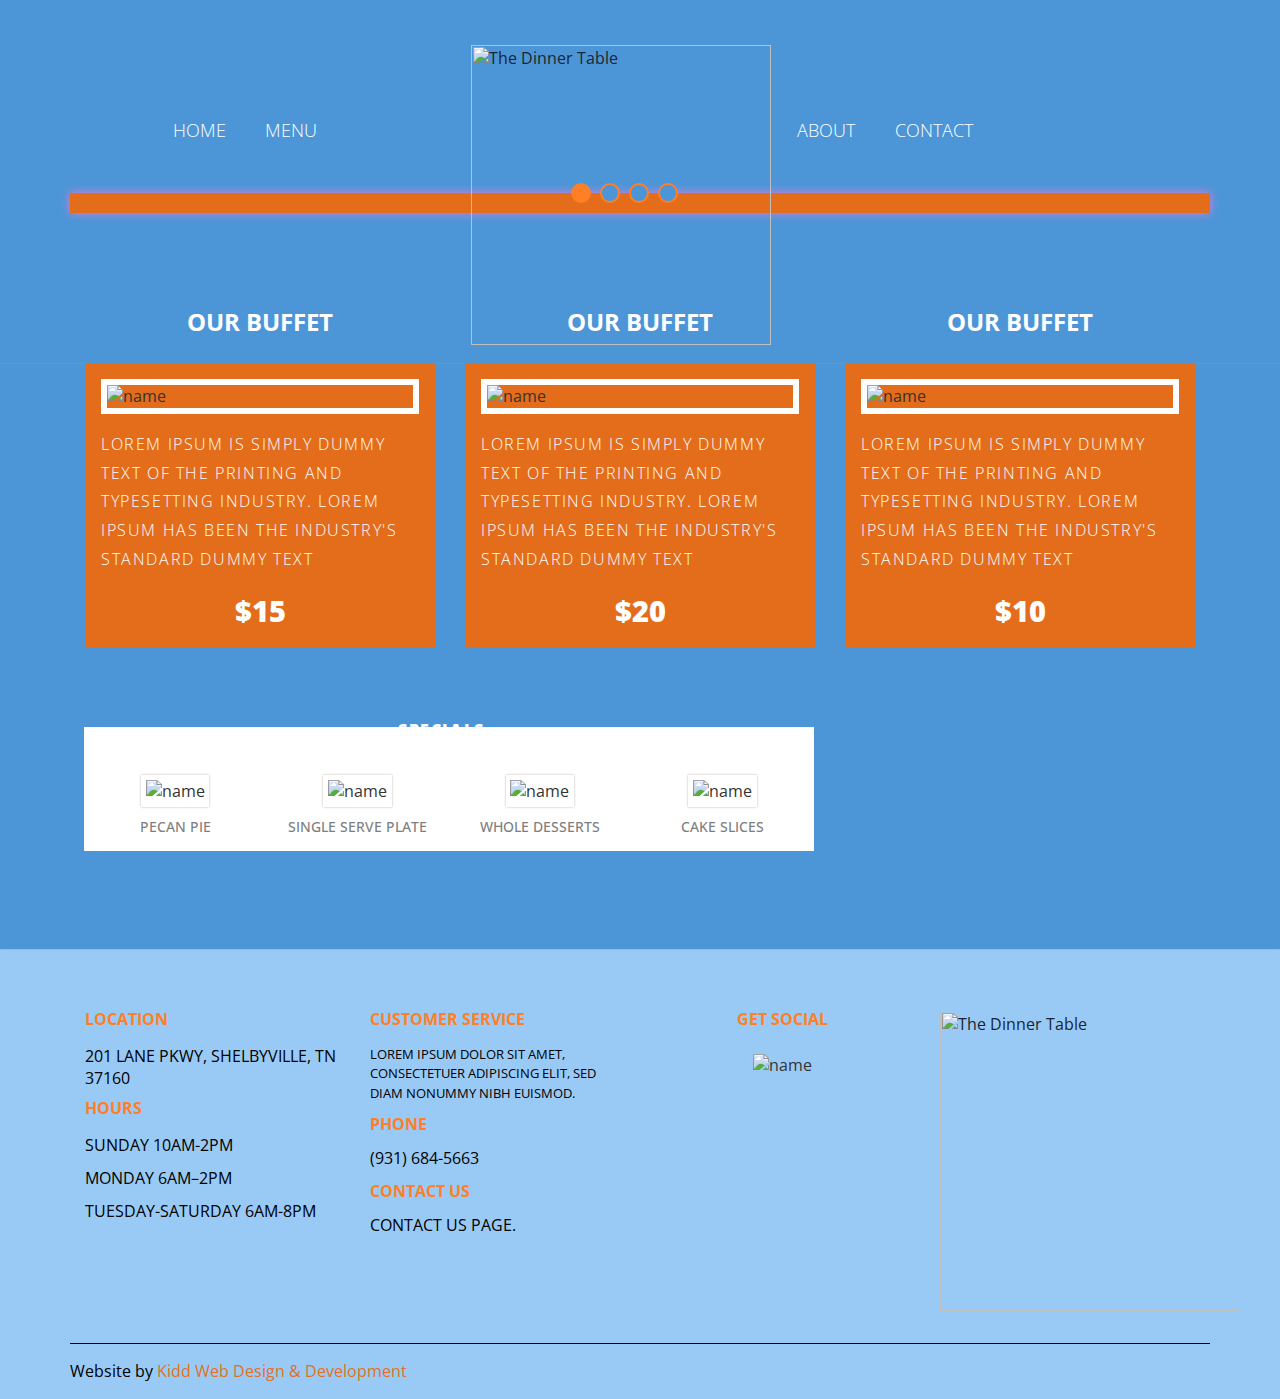
==== web/index.html @ 5da37990 "Add files via upload" ====
<!--
Author: Tony Kidd
Author URL: https://tonykidd.com
-->
<!DOCTYPE HTML>
<html>
	<head>
		<title>The Dinner Table | Home</title>
		<link href="css/bootstrap.css" rel='stylesheet' type='text/css' />
		<!-- jQuery (necessary for Bootstrap's JavaScript plugins) -->
		<script src="js/jquery.min.js"></script>
		 <!-- Custom Theme files -->
		<link href="css/style.css" rel='stylesheet' type='text/css' />
   		 <!-- Custom Theme files -->
   		<meta name="viewport" content="width=device-width, initial-scale=1">
		<script type="application/x-javascript"> addEventListener("load", function() { setTimeout(hideURLbar, 0); }, false); function hideURLbar(){ window.scrollTo(0,1); } </script>
		</script>
		<!----webfonts--->
		<link href='http://fonts.googleapis.com/css?family=Open+Sans:300,700,800,400,600' rel='stylesheet' type='text/css'>
		<!---//webfonts--->
	</head>
	<body>
	<!-- container -->
		<!-- top-header -->
		<!-- /top-header -->
		<!-- main-menu -->
		<div class="main-menu">
			<div class="container">
			<div class="head-nav">
				<span class="menu"> </span>
				<ul>
					<li class="active"><a href="index.html">Home</a></li>
					<li><a href="products.html">menu</a></li>
					<li><a href="about.html">about</a></li>
					<li><a href="contact.html">Contact</a></li>
					<div class="clearfix"> </div>
				</ul>
			</div>	
				<!-- script-for-nav -->
					<script>
						$( "span.menu" ).click(function() {
						  $( ".head-nav ul" ).slideToggle(300, function() {
							// Animation complete.
						  });
						});
					</script>
				<!-- script-for-nav -->

				<!-- logo -->
				<div class="logo">
					<a href="index.html"><img src="images/logo1.png" height="300px" width="300px" title="The Dinner Table" /></a>
				</div>
				<!-- logo -->
			</div>
		</div>
		<!-- /main-menu -->
		<!-- banner -->
		<div class="container">
				<div class="img-slider">
						<!----start-slider-script---->
					<script src="js/responsiveslides.min.js"></script>
					 <script>
					    // You can also use "$(window).load(function() {"
					    $(function () {
					      // Slideshow 4
					      $("#slider4").responsiveSlides({
					        auto: true,
					        pager: true,
					        nav: true,
					        speed: 500,
					        namespace: "callbacks",
					        before: function () {
					          $('.events').append("<li>before event fired.</li>");
					        },
					        after: function () {
					          $('.events').append("<li>after event fired.</li>");
					        }
					      });
					
					    });
					  </script>
					<!----//End-slider-script---->
					<!-- Slideshow 4 -->
					    <div  id="top" class="callbacks_container">
					      <ul class="rslides" id="slider4">
					        <li>
					          <img  src="images/dinner9.jpg" class="img-responsive" alt="">
					          <div class="slider-caption">
					          	 <div class="slider-caption-left text-center">
					          	 	<h1>BREAKFAST, LUNCH, & DINNER.</h1>
					          	 	<p>ALWAYS SOMETHING DIFFERENT!</p>
					          	 </div>
					          	  <div class="slider-caption-right">
					          	  </div>
					          	  <div class="clearfix"> </div>
					          </div>
					           <!-- share-on -->
					          <div class="share-on">
					          	<div class="share-on-grid">
					          		<div class="share-on-grid-left">
					          			<h3>Share On</h3>
					          		</div>
					          		<div class="share-on-grid-right">
					          			<a href="#"><span class="facebook"> </span></a>
					          			<div class="clearfix"> </div>
					          		</div>
					          		<div class="clearfix"> </div>
					          	</div>
					          	<div class="clearfix"> </div>
					          </div>
					          <!-- share-on -->
					        </li>
					         <li>
					          <img  src="images/dinner7.jpg" class="img-responsive" alt="">
					          <div class="slider-caption">
					          	 <div class="slider-caption-left text-center">
					          	 	<h1>BREAKFAST, LUNCH, & DINNER.</h1>
					          	 	<p>ALWAYS SOMETHING DIFFERENT!</p>
					          	 </div>
					          	  <div class="slider-caption-right">
					          	  </div>
					          	  <div class="clearfix"> </div>
					          </div>
					          <!-- share-on -->
					          <div class="share-on">
					          	<div class="share-on-grid">
					          		<div class="share-on-grid-left">
					          			<h3>Share On</h3>
					          		</div>
					          		<div class="share-on-grid-right">
					          			<a href="#"><span class="facebook"> </span></a>
					          			<div class="clearfix"> </div>
					          		</div>
					          		<div class="clearfix"> </div>
					          	</div>
					          	<div class="clearfix"> </div>
					          </div>
					          <!-- share-on -->
					        </li>
					        <li>
					          <img src="images/dinner8.jpg" class="img-responsive" alt="">
					           <div class="slider-caption">
					          	 <div class="slider-caption-left text-center">
					          	 	<h1>BREAKFAST, LUNCH, & DINNER.</h1>
					          	 	<p>ALWAYS SOMETHING DIFFERENT!</p>
					          	 </div>
					          	  <div class="slider-caption-right">
					          	  </div>
					          	  <div class="clearfix"> </div>
					          </div>
					           <!-- share-on -->
					          <div class="share-on">
					          	<div class="share-on-grid">
					          		<div class="share-on-grid-left">
					          			<h3>Share On</h3>
					          		</div>
					          		<div class="share-on-grid-right">
					          			<a href="#"><span class="facebook"> </span></a>
					          			<div class="clearfix"> </div>
					          		</div>
					          		<div class="clearfix"> </div>
					          	</div>
					          	<div class="clearfix"> </div>
					          </div>
					          <!-- share-on -->
					        </li>
					        <li>
					          <img src="images/dinner10.jpg" class="img-responsive" alt="">
					           <div class="slider-caption">
					            <div class="slider-caption-left text-center">
					          	 	<h1>BREAKFAST, LUNCH, & DINNER.</h1>
					          	 	<p>ALWAYS SOMETHING DIFFERENT!</p>
					          	 </div>
					          	  <div class="slider-caption-right">
					          	  </div>
					          	  <div class="clearfix"> </div>
					          </div>
					           <!-- share-on -->
					          <div class="share-on">
					          	<div class="share-on-grid">
					          		<div class="share-on-grid-left">
					          			<h3>Share On</h3>
					          		</div>
					          		<div class="share-on-grid-right">
					          			<a href="#"><span class="facebook"> </span></a>
					          			<div class="clearfix"> </div>
					          		</div>
					          		<div class="clearfix"> </div>
					          	</div>
					          	<div class="clearfix"> </div>
					          </div>
					          <!-- share-on -->
					        </li>
					      </ul>
					    </div>
					    <div class="clearfix"> </div>
					</div>
		<!-- /banner -->
		</div>
		<!-- top-grids -->
		<div class="top-grids">
			<div class="container">
				<div class="col-md-4 top-grid">
					<div class="top-grid-head">
						<h3>OUR BUFFET</h3>
					</div>
					<div class="top-grid-info">
						<img src="images/dinner1.jpg" class="img-responsive" title="name"/>
						<p>Lorem Ipsum is simply dummy text of the printing and typesetting industry. Lorem Ipsum has been the industry's standard dummy text</p>
						<span>$15</span>
						<div class="clearfix"> </div>
					</div>
				</div>
				<div class="col-md-4 top-grid">
					<div class="top-grid-head">
						<h3>OUR BUFFET</h3>
					</div>
					<div class="top-grid-info">
						<img src="images/din22.jpg" class="img-responsive" title="name"/>
						<p>Lorem Ipsum is simply dummy text of the printing and typesetting industry. Lorem Ipsum has been the industry's standard dummy text</p>
						<span>$20</span>
						<div class="clearfix"> </div>
					</div>
				</div>
				<div class="col-md-4 top-grid">
					<div class="top-grid-head">
						<h3>OUR BUFFET</h3>
					</div>
					<div class="top-grid-info">
						<img src="images/dinner6.jpg" class="img-responsive" title="name"/>
						<p>Lorem Ipsum is simply dummy text of the printing and typesetting industry. Lorem Ipsum has been the industry's standard dummy text</p>
						<span>$10</span>
						<div class="clearfix"> </div>
					</div>
				</div>
			</div>
			<!-- top-grids-bg -->
			<div class="top-grids-bg">
				<span> </span>
			</div>
			<!-- top-grids-bg -->
		</div>
		<!-- top-grids -->
		<!-- bottom-grids -->
		<div class="bottom-grids">
			<div class="container">
				<div class="col-md-8 bottom-grid-left">
					<div class="col-md-3 bottom-grid-left-grid text-center">
						<img src="images/dinner111.jpg" title="name"/>
						<h4>Pecan Pie</h4>
						<p></p>
					</div>
					<div class="col-md-3 bottom-grid-left-grid text-center">
						<img src="images/dinner121.jpg" title="name"/>
						<h4>Single Serve Plate</h4>
						<p></p>
					</div>
					<div class="col-md-3 bottom-grid-left-grid text-center">
						<img src="images/dinner33.jpg" title="name"/>
						<h4>Whole Desserts</h4>
						<p></p>
					</div>
					<div class="col-md-3 bottom-grid-left-grid text-center">
						<img src="images/dinner44.jpg" title="name"/>
						<h4>Cake Slices</h4>
						<p></p>
					</div>
					<div class="clearfix"> </div>
					<span class="best-sale">Specials</span>
					<a href="#" class="order"> </a>
				</div>
				<img src="images/table.png" title="name"/>
			</div>
		</div>

		<!-- bottom-grids -->
	<!-- /container -->
	<!-- footer -->
	<div class="footer">
		<div class="container">
			<div class="footer-top">
				<div class="col-md-3 location">
					<h4>location</h4>
					<p>201 Lane Pkwy, Shelbyville, TN 37160</p>
					<h4>hours</h4>
					<p>Sunday 10AM-2PM</p>
					<p>Monday	6AM–2PM</p>
					<p>Tuesday-Saturday 6AM-8PM</p>
				</div>
				<div class="col-md-3 customer">
					<h4>customer service</h4>
					<p>Lorem ipsum dolor sit amet, consectetuer adipiscing elit, sed diam nonummy nibh euismod. </p>
					<h4>phone</h4>
					<h6>(931) 684-5663</h6>
					<h4>contact us</h4>
					<h6>contact us page.</h6>
				</div>
				<div class="col-md-3 social">
					<h4>get social</h4>
					<div class="face-b">
						<img src="images/table5.png" title="name"/>
						<a href="#"><i class="fb"> </i></a>
					</div>
				</div>
				<div class="col-md-3 sign">
					<a href="index.html"><img src="images/logo1.png" height="300px" width="300px" title="The Dinner Table" /></a>
				</div>
					<div class="clearfix"> </div>
			</div>
			<div class="footer-bottom">
				<p>Website by <a href="https://tonykidd.com" target="_blank"> Kidd Web Design & Development</a></p>
			</div>
		</div>
	</div>
	<!-- /footer -->
	</body>
</html>
---- web/css/style.css ----
/*--
Author: W3layouts
Author URL: http://w3layouts.com
License: Creative Commons Attribution 3.0 Unported
License URL: http://creativecommons.org/licenses/by/3.0/
--*/
html, body{
  	font-family: 'Open Sans', sans-serif;
    font-size: 100%;
  	background:#4c96d7;
}
body a{
	transition:0.5s all;
	-webkit-transition:0.5s all;
	-moz-transition:0.5s all;
	-o-transition:0.5s all;
	-ms-transition:0.5s all;
}
/*-- top-header --*/

.main-menu{
	background: url(../images/nav-bg.png) repeat-x 0px 0px;
	margin-top: 6em;
	position: relative;
	z-index:999;
} 
.head-nav ul{
	padding: 0;
	width: 85%;
	margin: 0 auto;
	position:relative;
}
.head-nav ul li{
	display:inline-block;
}
.head-nav ul li a{
	color: #FFF;
	font-weight: 300;
	text-transform: uppercase;
	font-size: 1.3em;
	margin: 1.23em 2em;
	text-decoration: none;
	display: block;
}
.head-nav ul li a:hover,.head-nav ul li.active a{
	color:#fff;
}

.head-nav ul li:nth-child(3){
	margin-left: 30.5%;
}
.logo{
	position: absolute;
	top: -51px;
	left: 35.8%;
}
/*----slider----*/
.benner{
}
.img-slider{
	margin: 1.8em 0em;
	border: 10px solid #e46d1b;
	box-shadow: 0px 0px 10px #E47CDB;
}
#slider2,
#slider3 {
  box-shadow: none;
  -moz-box-shadow: none;
  -webkit-box-shadow: none;
  margin: 0 auto;
}
.rslides_tabs li {
  display: inline;
  float: none;
  margin-right: 1px;
}
.rslides_tabs a {
  width: auto;
  line-height: 20px;
  padding: 9px 20px;
  height: auto;
  background: transparent;
  display: inline;
}
.rslides_tabs li:first-child {
  margin-left: 0;
}
.rslides_tabs .rslides_here a {
  background: rgba(255,255,255,.1);
  color: #fff;
  font-weight: bold;
}
.events {
  list-style: none;
}
.callbacks_container {
  position: relative;
  float: left;
  width: 100%;
}
.callbacks {
  position: relative;
  list-style: none;
  overflow: hidden;
  width: 100%;
  padding: 0;
  margin: 0;
}
.callbacks li {
  position: absolute;
  width: 100%;
  left: 0;
  top: 0;
}
.callbacks img {
  position: relative;
  z-index: 1;
  height: auto;
  border: 0;
}
.callbacks_nav {
}
.rslides {
  position: relative;
  list-style: none;
  overflow: hidden;
  width: 100%;
  padding: 0;
  margin: 0;
}
.rslides li {
  -webkit-backface-visibility: hidden;
  position: absolute;
  display: none;
  width: 100%;
  left: 0;
  top: 0;
}
.rslides li:first-child {
  position: relative;
  display: block;
  float: left;
}
.rslides img {
  height: auto;
  border: 0;
  width:100%;
}
.callbacks_tabs{
	list-style: none;
	position: absolute;
	bottom: 2.6%;
	z-index: 999;
	left: 45%;
	padding: 0;
	margin: 0;
}
.callbacks_tabs li{
	display:inline-block;
}
@media screen and (max-width: 600px) {
  h1 {
    font: 24px/50px "Helvetica Neue", Helvetica, Arial, sans-serif;
    }
  .callbacks_nav {
    top: 47%;
    }
}
/*----*/
.callbacks_nav {
	position: absolute;
	position: absolute;
	-webkit-tap-highlight-color: rgba(0,0,0,0);
	top: 28%;
	left: -6%;
	z-index: 3;
	text-indent: -9999px;
	overflow: hidden;
	text-decoration: none;
	height: 276px;
	width: 67px;
	background: transparent url("../images/arrows.png") no-repeat left top;
}
.callbacks_nav:active {
  opacity: 1.0;
}
.callbacks_nav.next {
 	left: auto;
	background-position: right top;
	right: -6.5%;
}
.callbacks_tabs a{
   visibility: hidden;
}
.callbacks_tabs a:after {
  content: "\f111";
  font-size:0;
  font-family: FontAwesome;
  visibility: visible;
  display: block;
  height:20px;
  width:20px;
  display:inline-block;
  border:2px solid #ff7f27;
  background:#4c96d7;
  border-radius:50%;
  -webkit-border-radius:50%;
  -moz-border-radius:50%;
  -o-border-radius:50%;
  -ms-border-radius:50%;
}
.callbacks_here a:after{
	border:2px solid #ff7f27;
	background:#ff7f27;
}
.slider-caption {
	position: absolute;
	top: 0px;
	z-index: 999;
}
.slider-caption-left{
	float: left;
	width: 50%;
	margin-top: 7em;
}
.slider-caption-right{
	float: right;
	width: 48%;
	margin-top: 3em;
}
.slider-caption-right img{
	width:inherit;
}
.slider-caption-left h1{
	color: #FFF;
	font-weight: 900;
	margin: 0;
	padding: 0;
	font-size: 2.2em;
	line-height: 1.3em;
	width: 93%;
	margin: 0 auto;
}
.slider-caption-left p{
	font-weight: 100;
	color: #FFF;
	font-size: 1.4em;
	width: 80%;
	margin: 3em auto 3em;
}
a.buy-btn{
	background: rgb(78,2,5); /* Old browsers */
	background: -moz-radial-gradient(center, ellipse cover,  rgb(78,2,5) 0%, rgb(146,59,79) 50%, rgb(78,2,5) 100%); /* FF3.6+ */
	background: -webkit-gradient(radial, center center, 0px, center center, 100%, color-stop(0%,rgb(78,2,5)), color-stop(50%,rgb(146,59,79)), color-stop(100%,rgb(78,2,5))); /* Chrome,Safari4+ */
	background: -webkit-radial-gradient(center, ellipse cover,  rgb(78,2,5) 0%,rgb(146,59,79) 50%,rgb(78,2,5) 100%); /* Chrome10+,Safari5.1+ */
	background: -o-radial-gradient(center, ellipse cover,  rgb(78,2,5) 0%,rgb(146,59,79) 50%,rgb(78,2,5) 100%); /* Opera 12+ */
	background: -ms-radial-gradient(center, ellipse cover,  rgb(78,2,5) 0%,rgb(146,59,79) 50%,rgb(78,2,5) 100%); /* IE10+ */
	background: radial-gradient(ellipse at center,  rgb(78,2,5) 0%,rgb(146,59,79) 50%,rgb(78,2,5) 100%); /* W3C */
	filter: progid:DXImageTransform.Microsoft.gradient( startColorstr='#4e0205', endColorstr='#4e0205',GradientType=1 ); /* IE6-9 fallback on horizontal gradient */
	padding:0.7em 2em;
	color:#FFF;
	font-size:1.2em;
	text-transform:uppercase;
	text-decoration:none;
	border-radius:0.3em;
	-webkit-border-radius:0.3em;
	-moz-border-radius:0.3em;
	-ms-border-radius:0.3em;
	-o-border-radius:0.3em;
}
a.buy-btn:hover{
	
}
.share-on{
	background: rgba(90, 15, 22, 0.36);
	padding: 0.8em 1em 0.5em;
	position: absolute;
	width: 100%;
	bottom: 0px;
	z-index: 999;
}
.share-on-grid-left{
	float:left;
}
.share-on-grid-right{
	float:right;
}
.share-on-grid-left h3{
	color: #FFF;
	font-weight: 400;
	font-size: 1.5em;
	margin: 0;
	padding: 0;
	text-transform: uppercase;
	font-weight: 100;
	line-height: 1.4em;
}
.share-on-grid-right a{
	float:left;
}
.share-on-grid-right a:hover{
	opacity:0.8;
}
.share-on-grid-right a span{
	width:32px;
	height:32px;
	display:inline-block;
	background:url(../images/social-icons.png) no-repeat 0px 0px;
}
.share-on-grid-right a span.facebook{
	background-position: 0px 0px;
}
.share-on-grid-right a span.twitter{
	background-position: -32px 0px;
}
.share-on-grid{
	width: 18%;
	float: right;
}
.top-grids{
	position:relative;
}
.top-grid-head{
	background:url(../images/header-bg1.png) no-repeat 0px 0px;
	min-height:121px;
	text-align:center;
	background-size:cover;
}
.top-grid-head h3{
	color: #FFF;
	text-transform: uppercase;
	font-weight: 700;
	margin: 0;
	padding: 2.8em 0 0 0;
	display: block;
}
.top-grid-info{
	background:#e46d1b;
	padding:1em;
}
.top-grid-info img{
	width: 100%;
	border: 6px solid #FFF;
}
.top-grid-info p{
	color: #FFF;
	font-weight: 100;
	font-size: 1em;
	margin: 1em 0;
	text-transform: uppercase;
	line-height: 1.8em;
	letter-spacing: 0.1em;
}
.top-grid-info span{
	text-align:center;
	display:block;
	color:#FFF;
	font-weight:900;
	font-size:1.8em;
}
a.btn{
	background: rgb(78,2,5);
	background: -moz-radial-gradient(center, ellipse cover, rgb(78,2,5) 0%, rgb(146,59,79) 50%, rgb(78,2,5) 100%);
	background: -webkit-gradient(radial, center center, 0px, center center, 100%, color-stop(0%,rgb(78,2,5)), color-stop(50%,rgb(146,59,79)), color-stop(100%,rgb(78,2,5)));
	background: -webkit-radial-gradient(center, ellipse cover, rgb(78,2,5) 0%,rgb(146,59,79) 50%,rgb(78,2,5) 100%);
	background: -o-radial-gradient(center, ellipse cover, rgb(78,2,5) 0%,rgb(146,59,79) 50%,rgb(78,2,5) 100%);
	background: -ms-radial-gradient(center, ellipse cover, rgb(78,2,5) 0%,rgb(146,59,79) 50%,rgb(78,2,5) 100%);
	background: radial-gradient(ellipse at center, rgb(78,2,5) 0%,rgb(146,59,79) 50%,rgb(78,2,5) 100%);
	filter: progid:DXImageTransform.Microsoft.gradient( startColorstr='#4e0205', endColorstr='#4e0205',GradientType=1 );
	padding: 0.7em 0em;
	color: #FFF;
	font-size: 1em;
	text-transform: uppercase;
	text-decoration: none;
	border-radius: 0.3em;
	-webkit-border-radius: 0.3em;
	-moz-border-radius: 0.3em;
	-ms-border-radius: 0.3em;
	-o-border-radius: 0.3em;
	width:50%;
	margin:1em auto 0 auto;
	display:block;
}
a.btn:hover{
	color:#FFF;
}
.top-grids-bg span{
	background: url(../images/top-grid-bg.png) repeat-x 0px 0px #4c96d7;
	min-height: 585px;
	width: 100%;
	display: inline-block;
	box-shadow: 0px 0px 2px #B39494;
	position: absolute;
	top: 122px;
}
.top-grid{
	z-index:1;
}
.bottom-grid-left{
	background: #FFF;
	width: 64%;
	margin-left: 14px;
	padding: 3em 0 0em;
	position:relative;
}
.bottom-grid-left-grid img{
	padding: 0.3em;
	box-shadow: 0px 0px 2px #B8ADAD;
	-webkit-box-shadow: 0px 0px 2px #B8ADAD;
	-moz-box-shadow: 0px 0px 2px #B8ADAD;
	-o-box-shadow: 0px 0px 2px #B8ADAD;
	-ms-box-shadow: 0px 0px 2px #B8ADAD;
}
.bottom-grid-left-grid h4{
	color:#7e7e7e;
	text-transform:uppercase;
	font-size:0.875em;
	margin:0;
	padding:0.8em 0 0.5em 0;
}
.bottom-grid-left-grid p{
	color:#814b68;
	font-weight:700;
	
}
.bottom-grid-right{
	border: 2px solid #FFF;
	width: 30.7%;
	margin-left: 2em;
	padding: 1.5em 1em;
	border-radius: 0.3em;
}
.bottom-grid-right h3{
	color:#FFF;
	text-transform:uppercase;
	border-bottom:1px solid #FFF;
	padding:0 0 0.5em 0;
	margin:0 0 0.5em;
}
.bottom-grid-right h3 span.tweet{
	width:26px;
	height:23px;
	display:inline-block;
	background:url(../images/twitter-icon.png) no-repeat 0px 0px;
	vertical-align:middle;
}
.bottom-grid-right p{
	color:#FFF;
	text-transform:uppercase;
	line-height:1.8em;
	letter-spacing:0.1em;
	font-size:0.875em;
	font-weight:100;
}
.bottom-grid-right label{
	color:#7e7e7e;
	text-transform:uppercase;
	 font-weight:100;
}
.bottom-grids {
	padding:5em 0;
}
/*-- //slider --*/
span.best-sale{
	width: 175px;
	height: 37px;
	background: url(../images/best-sell-bg.png) no-repeat 0px 0px;
	display: inline-block;
	text-align: center;
	font-weight: 900;
	text-transform: uppercase;
	color: #FFF;
	letter-spacing: 0.1em;
	padding-top: 0.35em;
	position: absolute;
	top: -14px;
	left: 37%;
}
a.order{
	width:98px;
	height:57px;
	background: url(../images/btn-bg.png) no-repeat 0px 0px;
	display: inline-block;
	text-align: center;
	font-weight: 900;
	text-transform: uppercase;
	color: #FFF;
	letter-spacing: 0.1em;
	padding-top: 0.35em;
	position: absolute;
	bottom:-57px;
	right: 20px;
}
a.order:hover{
	opacity:0.8;
}
/*--*/
/*-- footer --*/
.footer{
	background:#99caf6;
	padding:4em 0em 0em;
}
.footer h4 {
	font-size: 1em;
	font-weight: 700;
	color: #ff7f27;
	text-transform: uppercase;
	padding: 0 0 0.5em 0;
	margin: 0 0 0.5em;
}
.footer h5{
	font-size:1.3em;
	font-weight:600;
	color:#0000000;
	text-transform:uppercase;
	padding:0 0 0.5em 0;
	margin:0 0 0.5em;
}
.location p{
	font-size:1em;
	font-weight:400;
	color:#000000;
	text-transform:uppercase;
}
.customer p{
	font-size:0.8125em;
	font-weight:400;
	color:#000000;
	text-transform:uppercase;
	padding:0 0 0.5em 0;
	margin:0 0 0.5em;
	line-height:1.5em;
}
.customer h6{
	font-size:1em;
	font-weight:400;
	color:#000000;
	text-transform:uppercase;
	padding:0 0 0.5em 0;
	margin:0 0 0.5em;
}
.social{
	text-align:center;
}
.face-b{
	margin:1em 0em; 
	position:relative;
}
.sign form input[type="text"] {
	padding: 0.5em 0.5em;
	margin-bottom: 2%;
	width: 100%;
	background: none;
	color:#000000;
	font-size: 14px;
	outline: none;
	font-weight: 400;
	text-indent: 10px;
	border: 1px solid #ff7f27;
	border-radius: 3px; 
	-webkit-border-radius: 3px;
	-moz-border-radius: 3px;
	-o-border-radius: 3px;
	-msborder-radius: 3px;
}
.footer-top{
	padding:1em 0em 2em;
	border-bottom:1px solid #000000;
}
.footer-bottom a {
	color: #e46f1d;
}
.footer-bottom p {
	color: #000000;
	font-size: 1em;
	margin:1em 0em;
}
i.fb {
	width: 32px;
	height: 32px;
	display: inline-block;
	background: url(../images/social-icons-2.png) no-repeat 0px 0px;
	position: absolute;
	bottom: 0px;
	left: 130px;
}
i.fb:hover {
	opacity:0.7;
}
i.twt {
	width: 32px;
	height: 32px;
	display: inline-block;
	background: url(../images/social-icons-2.png) no-repeat -36px 0px;
	position: absolute;
	bottom: 0px;
	left: 146px;
}
i.twt:hover{
	opacity:0.7;
}
/*-- /footer --*/
/*-- about --*/
.about {
	padding: 3em 0em;
	background:#4c96d7;
}
.about img {
	margin: 0em 0em 2em;
}
.about h3 {
	font-size: 2.5em;
	color: #e46d1b;
	padding: 1em 0;
}
.about p {
	font-size: 1em;
	font-weight:300;
	color: #000000;
	line-height: 1.8em;
	padding: 1em 0;
}
.about a {
	background: #FF3E91;
	color: #FFF;
	padding: 7px 10px;
	display: inline-block;
	font-size: 1.5em;
	transition: 0.5s ease;
	-o-transition: 0.5s ease;
	-webkit-transition: 0.5s ease;
	margin-top: 0.5em;
	text-decoration:none;
}
.about a:hover{
	background:#5a0f16;
}
/*-- /about --*/
/*--Bi seller slide Starts ---*/
.biseller-column {
	text-align: left;
	padding: 1em 1em 3em 2em;
	border:1px solid #FD3D90;
}
.biseller-column img{
	margin-bottom: 1.5em;
	width: 100%;
	padding-bottom: 1em;
	border-bottom: 1px solid #DBDBDB;
}
.biseller-name h4{
	font-weight:400;
	font-size:1.3em;
	color:#000;
	margin:0 0 10px 0;
}
.biseller-name p{
	font-weight: 400;
	font-size: 1.2em;
	color: #FF3E91;
}
 #flexiselDemo3 {
	display: none;
}
.nbs-flexisel-container {
	position: relative;
	max-width: 100%;
}
.nbs-flexisel-ul {
	position: relative;
	width: 9999px;
	margin: 0px;
	padding: 0px;
	list-style-type: none;
	text-align: center;
}
.nbs-flexisel-inner {
	overflow: hidden;
	margin: 0 auto;
}
.nbs-flexisel-item {
	float: left;
	margin:0px;
	padding:0px;
	cursor: pointer;
	position: relative;
}
.nbs-flexisel-item > img {
	cursor: pointer;
	position: relative;
	margin-top:10px;
	margin-bottom: 10px;
	max-width:250px;
	max-height:500px;
}
.grid-flex{
	margin:10px 0 20px 0;
}
.nbs-flexisel-item > img {
	cursor: pointer;
	positon: relative;
}
.biseller-info {
	padding: 2em 0 3em 0;
	background:#fff;
}
.biseller-info h3 {
	background: #A9415C;
	color: #fff;
	text-transform: uppercase;
	padding: 10px;
	font-size: 21px;
	font-weight: 600;
	width: 17%;
	margin-bottom: 24px;
}
.biseller-info {
	padding: 0 0 20px 0;
	padding-bottom:4em;
	background:#fff;
}
/*** Navigation ***/
.nbs-flexisel-nav-left, .nbs-flexisel-nav-right {
	width: 47px;
	height: 75px;
	position: absolute;
	cursor: pointer;
	z-index: 100;
	margin-top:-2em;
}
.nbs-flexisel-nav-left {
	left: 0px;
	background: url(../images/arw.png) no-repeat -15px -113px;
}
.nbs-flexisel-nav-right {
	right: 0px;
	background: url(../images/arw.png) no-repeat ;
}
.price-s {
	margin: 3em 0;
	text-align: left;
}
.price-s a{
	font-family: 'Doppio One', sans-serif;
	font-weight:400;
	text-transform: uppercase;
	text-decoration:none;
	font-size:1em;
	color:#987f77;
	border:2px solid #987f77;
	padding:10px 15px;
}
.price-s a:hover{
	border:2px solid #446720;
	color:#446720;
	transition:0.5s all;
	-webkit-transition:0.5s all;
	-o-transition:0.5s all;
	-moz-transition:0.5s all;
	-ms-transition:0.5s all;
}
.veiw-img-mark{
	position:absolute;
	top:30%;
	left:38%;
	display: none;
}
.veiw-img-mark a{
	background: #5A0F16;
	padding: 10px;
	color: #fff;
	font-size: 0.85em;
	font-weight: 800;
	text-decoration: none;
	text-transform: uppercase;
}
.biseller-column:hover {
	background:#fff;
	
}
.biseller-column:hover div.veiw-img-mark{
	display: block;
}
button.add2cart {
	border: none;
	padding: 0;
	outline:none;
	float: left;
	margin: 12px 0 0 0;
	position:relative;
}
button.add2cart span {
	color: #fff;
	background: #FF3E91;
	margin: 0;
	font-size: 15px;
	font-weight: 300;
	padding: 0.35em 0.6em 0.35em 1.7em;
	line-height: 2em;
}
button.add2cart span:hover {
	background: #5a0f16;
    transition:0.5s all;
	-webkit-transition:0.5s all;
	-moz-transition:0.5s all;
	-o-transition:0.5s all;
	-ms-transition:0.5s all;
}
i.white-cart1{
	width: 20px;
	height: 20px;
	background: url("../images/img-sprite.png") no-repeat -40px 0px;
	display: inline-block;
	vertical-align: middle;
	cursor: pointer;
	position: absolute;
	top: 21%;
	left: 3%;
}
.biseller-info h2 {
	font-size: 2.5em;
	color: #5A0F16;
	padding: 1em 0;
}
.best-seller {
	padding: 2em 0em;
	background:#fff;
}
 /*-- contact --*/
.contact{
	margin: 0em 0 1em 0em;
}
.section {
	clear: both;
	padding: 0px;
	margin: 0px;
}
.group:before,
.group:after {
    content:"";
    display:table;
}
.group:after {
    clear:both;
}
.group {
    zoom:1;
}
.col{
	display: block;
	float:left;
	margin: 1% 0 1% 1.6%;
}
.contact_info h3 {
	font-size: 2em;
	color: #4c96d7;
	padding: 0.2em 0 1em;
}
.col:first-child{
	margin-left:0;
}	
.span_2_of_3 {
	width: 59.1%;
	padding:1.5%; 
}
.span_1_of_3 {
	width:39.2%;
}
.span_2_of_3  h3,
.span_1_of_3  h3 {
	font-size: 1.6em;
	color: #4c96d7;
	padding:0.5em 0;
}
.contact-form{
	position:relative;
	padding-bottom:30px;
}
.contact-form div{
	padding:5px 0;
}
.contact-form span{
	display:block;
	font-size:0.8125em;
	color: #000000;
	padding-bottom:5px;
}
.contact-form input[type="text"],.contact-form textarea{
		    padding:8px;
			display:block;
			width:98%;
			border: none;
			outline:none;
			color:#4c96d7;
			font-size:0.8125em;
			border:1px solid #e46d1b;
			-webkit-appearance:none;
}
.contact-form textarea{
		resize:none;
		height:120px;		
}
.contact-form input[type="submit"]{
	background: #4c96d7;
	color: #FFF;
	padding: 5px 20px;
	display: inline-block;
	font-size: 1.5em;
	transition: 0.5s ease;
	-o-transition: 0.5s ease;
	-webkit-transition: 0.5s ease;
	margin-top: 0.2em;
	border: none;
	cursor: pointer;
	text-transform:uppercase;
}
.contact-form input[type="submit"]:hover{
	background:#e46d1b;
	color:#fff;
}
.contact-form input[type="submit"]:active{
	color:#000;
}
.company_address{
	padding-top:26px;
}
.company_address p{
	font-size:1em;
	color:#e46d1b;
	padding: 2px 0;
}
.company_address p span{
	text-decoration:underline;
	color:#4c96d7;
	cursor:pointer;
}
.company_address p span:hover{
	color:#5A0F16;
}
.map{
}
.main-content {
	padding: 1em 0em 3em;
}
.content {
	background: #fff;
}
.content h2 {
	font-size: 2.5em;
	color: #e46d1b;
	padding: 1em 0 0em;
}

/*--register--*/
.register{
	padding:6em 0 5em 0;
}
.register-top-grid h3, .register-bottom-grid h3 {
	color:#5A0F16;
	font-size: 1.2em;
	padding-bottom: 15px;
	margin: 0;
	font-weight: 600;
}
.register-top-grid div, .register-bottom-grid div {
	width: 48%;
	float: left;
	margin: 10px 0;
}
.register-top-grid span, .register-bottom-grid span {
	color:#999;
	font-size: 0.85em;
	padding-bottom: 0.2em;
	display: block;
	text-transform: uppercase;
}

.register-top-grid input[type="text"], .register-bottom-grid input[type="text"] {
	border: 1px solid #EEE;
	outline-color:#FF5B36;
	width: 96%;
	font-size: 1em;
	padding: 0.5em;
}
.checkbox {
	margin-bottom: 4px;
	padding-left: 27px;
	font-size: 1.1em;
	line-height: 27px;
	cursor: pointer;
}
.checkbox {
	float: left;
	position: relative;
	font-size: 0.85em;
	color:#555;
}
.checkbox:last-child {
	margin-bottom: 0;
}
.news-letter {
	color: #555;
	font-weight:600;
	font-size: 0.85em;
	margin-bottom: 1em;
	display: block;
	text-transform: uppercase;
	transition: 0.5s all;
	-webkit-transition: 0.5s all;
	-moz-transition: 0.5s all;
	-o-transition: 0.5s all;
	clear: both;
}
.checkbox i {
	position: absolute;
	bottom: 5px;
	left: 0;
	display: block;
	width:20px;
	height:20px;
	outline: none;
	border: 2px solid #FF8DB2;
}
.checkbox input + i:after {
	content: '';
	background: url("../images/tick1.png") no-repeat 1px 2px;
	top: -1px;
	left: -1px;
	width: 15px;
	height: 15px;
	font: normal 12px/16px FontAwesome;
	text-align: center;
}
.checkbox input + i:after {
	position: absolute;
	opacity: 0;
	transition: opacity 0.1s;
	-o-transition: opacity 0.1s;
	-ms-transition: opacity 0.1s;
	-moz-transition: opacity 0.1s;
	-webkit-transition: opacity 0.1s;
}
.checkbox input {
	position: absolute;
	left: -9999px;
}
.checkbox input:checked + i:after {
	opacity: 1;
}
.news-letter:hover {
	color:#00BFF0;
}
.register-but{
	margin-top:1em;
}
.register-but form input[type="submit"] {
	background:#FB6394;
	color: #FFF;
	font-size: 1.2em;
	padding: 0.6em 2em;
	transition: 0.5s all;
	-webkit-transition: 0.5s all;
	-moz-transition: 0.5s all;
	-o-transition: 0.5s all;
	display: inline-block;
	text-transform: uppercase;
	border:none;
	outline:none;
}
.register-but input[type="submit"]:hover {
	background:#5A0F16;
}
div.register-bottom-grid {
	margin-top:3em;
}
/*--login--*/
.login-left {
	padding: 0;
}
.login-left h3, .login-right h3 {
	color:#5A0F16;
	font-size: 1.2em;
	padding-bottom: 0.5em;
	font-weight:600;
}
.login-left p, .login-right p {
	color: #868583;
	display: block;
	font-size: 0.875em;
	margin: 0 0 2em 0;
	line-height: 1.8em;
}
.acount-btn {
	background: #FF6392;
	color: #FFF;
	font-size: 1em;
	padding: 0.7em 1.2em;
	transition: 0.5s all;
	-webkit-transition: 0.5s all;
	-moz-transition: 0.5s all;
	-o-transition: 0.5s all;
	display: inline-block;
	text-transform: uppercase;
}
.acount-btn:hover, .login-right input[type="submit"]:hover{
	background:#5A0F16;
	text-decoration:none;
	color:#fff;
}
.login-right form {
	padding: 1em 0;
}
.login-right form div {
	padding: 0 0 2em 0;
}
.login-right span {
	color: #999;
	font-size:0.8125em;
	padding-bottom: 0.2em;
	display: block;
	text-transform: uppercase;
}
.login-right input[type="text"] {
	border: 1px solid #EEE;
	outline-color:#FF6392;
	width: 96%;
	font-size:0.8125em;
	padding: 0.5em;
}
.login-right input[type="submit"] {
	background: #FF6392;
	color: #FFF;
	font-size: 1em;
	padding: 0.7em 1.2em;
	transition: 0.5s all;
	-webkit-transition: 0.5s all;
	-moz-transition: 0.5s all;
	-o-transition: 0.5s all;
	display: inline-block;
	text-transform: uppercase;
	border:none;
	outline:none;
}
a.forgot {
	font-size: 0.875em;
	margin-right: 11px;
	color:#999;
}
ul.breadcrumbs{
	padding:0;
	list-style:none;
	float:left;
}
ul.breadcrumbs li{
	display:inline-block;
	font-size:1.1em;
	color:#000;
}
ul.breadcrumbs li.women{
	background:#5BBD50;
	padding:3px;
}
ul.previous{
	padding:0;
	list-style:none;
	float:right;
}
ul.previous li a{
	color:#999;
	font-size:1.1em;
}
.dreamcrub{
	margin:2em 0 5em 0;
	font-family: 'Roboto', sans-serif;
}
.mens-toolbar {
	font-family: 'Roboto', sans-serif;
	margin-bottom: 2em;
}
.mens-toolbar .sort {
	float: left;
	width: 20.5%;
}
.sort-by {
	color:#000;
	font-size: 0.8125em;
	text-transform: uppercase;
}
.sort-by label{
	font-weight:normal;
}
.mens-toolbar .pages {
	float: right;
	margin: 0;
}
ul.women_pagenation.dc_paginationA.dc_paginationA06 {
	float:right;
	padding:0;
	list-style:none;
}
.pages{
	float:right;
}
.pages .limiter {
	color: #000;
	font-size: 0.8125em;
	text-transform: uppercase;
}
.pages .limiter select {
	padding: 0;
	margin: 0 0 1px;
	vertical-align: middle;
}
ul.women_pagenation li {
	float: left;
	margin: 0px;
	margin-left: 5px;
	padding: 0px;
	list-style:none;
}
ul.women_pagenation li a {
	color:#000;
	display: block;
	padding:4px 8px;
	text-decoration: none;
	font-size: 0.8125em;
	text-transform:uppercase;
}
ul.women_pagenation li.active a{
	background:#26d2fc;
	color:#fff;
}
ul.women_pagenation li a:hover{
	background:#26d2fc;
	color:#fff;
}
.login-page {
	padding: 7em 0;
}
/*--*/
/*--account--*/
.span_1_of_account{
	width: 47.2%;
}
.col_1_of_account {
	display: block;
	float: left;
	margin: 1% 0 1% 4.6%;
}
.col_1_of_account:first-child {
	margin-left: 0;
}
h4.title {
	color: #5A0F16;
	margin-bottom: 0.5em;
	font-size: 1.1em;
	line-height: 1.2;
	text-transform: uppercase;
}
.span_1_of_account p {
	color:#999;
	font-size:0.8125em;
	line-height: 1.8em;
}
h5.sub_title{
	color:#FE6194;
	font-size:0.8125em;
	text-transform:uppercase;
	margin: 3% 0;
}
.button1 {
	margin-top:3%;
}
.button1 input[type="submit"] {
	background: #FE6194;
	color: #FFF;
	font-size: 0.8em;
	padding: 8px 20px;
	transition: 0.5s all;
	-webkit-transition: 0.5s all;
	-moz-transition: 0.5s all;
	-o-transition: 0.5s all;
	display: inline-block;
	font-family: 'Open Sans', sans-serif;
	cursor: pointer;
	outline: none;
	text-transform: uppercase;
	border: none;
	float: left;
}
.button1 input[type="submit"]:hover{
	background:#5A0F16;
}
.login{
	padding:3% 0;
}
.comments-area input[type="text"] {
	padding: 10px 15px;
	width: 97%;
	color:#000;
	font-size: 0.8125em;
	border:1px solid #f0f0f0;
	background:#fff;
	outline: none;
	display: block;
}
.comments-area input[type="text"]:hover, .comments-area input[type="password"]:hover{
	border:1px solid #FE6194;
}
.comments-area input[type="password"] {
	padding: 10px 15px;
	width: 97%;
	color:#000;
	font-size: 0.8125em;
	border:1px solid #f0f0f0;
	background:#fff;
	outline: none;
	display: block;
	font-family: 'Open Sans', sans-serif;
}
.comments-area span {
	color: #A60000;
}
.comments-area p {
	padding: 8px 0;
}
.comments-area input[type="submit"] {
	background: #FE6194;
	color: #FFF;
	font-size: 0.8em;
	padding: 8px 20px;
	transition: 0.5s all;
	-webkit-transition: 0.5s all;
	-moz-transition: 0.5s all;
	-o-transition: 0.5s all;
	display: inline-block;
	font-family: 'Open Sans', sans-serif;
	cursor: pointer;
	outline: none;
	text-transform: uppercase;
	border: none;
	float: right;
}
.comments-area input[type="submit"]:hover{
	background:#5A0F16;
}
p#account-form-remember{
	float:left;
}
p#account-form-remember label a {
	text-decoration: underline;
	color:#999;
}
p#account-form-remember label a:hover{
	text-decoration:none;
}
.col_1_of_2 {
	display: block;
	float: left;
	margin: 1% 0 1% 1.6%;
}
.span_1_of_2 {
	width: 49.2%;
}
.col_1_of_2:first-child {
	margin-left: 0;
}
.register_account{
	padding:3% 0;
}
.register_account form input[type="text"], .register_account form select {
	font-size: 0.8125em;
	color: #999;
	padding: 8px;
	outline: none;
	margin: 10px 0;
	width: 95%;
	font-family: 'Open Sans', sans-serif;
	border:1px solid #f0f0f0;
}
.register_account form input[type="text"]:hover, .register_account form select:hover{
	border:1px solid #DBDADA;
}
button.grey {
	background: #555;
	color: #FFF;
	/* font-size: 0.8em; */
	padding: 8px 20px;
	/* border-radius: 5px; */
	border-bottom: 4px solid #1D1C1C;
	transition: 0.5s all;
	-webkit-transition: 0.5s all;
	-moz-transition: 0.5s all;
	-o-transition: 0.5s all;
	display: inline-block;
	font-family: 'Open Sans', sans-serif;
	cursor: pointer;
	outline: none;
	text-transform: uppercase;
	border-right: none;
	border-left: none;
	border-top: none;
	float:left;
}
button.grey:hover{
	background:#FFAF02;
	border-bottom: 4px solid #DF9A06;
}
p.terms {
	float: left;
	font-size: 12px;
	padding: 15px 0 0 15px;
}
p.terms a, p.note a {
	text-decoration: underline;
	color: #555;
}
p.terms a:hover, p.note a:hover{
	text-decoration:none;
}
.register_account form input[type="text"].code {
	width: 15%;
}
.register_account form input[type="text"].number {
	width:74.8%;
}
p.code {
	color:#999;
	font-size:0.8125em;
}
.account {
	background: rgb(255, 255, 255);
	padding: 7em 0em 4em;
}
/*--checkout--*/
p.cart {
	color:#999;
	font-size:0.8125em;
	line-height:1.8em;
}
p.cart a {
	text-decoration: underline;
	color: #000;
}
p.cart a:hover {
	text-decoration: none;
}
.check-out {
	background: #fff;
	padding: 4em 0em;
}
/********** Menu ***************/
/*  GRID OF FOUR   ============================================================================= */
.main {
background: #fff;
}
.section {
	clear: both;
	padding: 0px;
	margin: 0px;
}
.group:before,
.group:after {
    content:"";
    display:table;
}
.group:after {
    clear:both;
}
.group {
    zoom:1;
}

.col_1_of_4:first-child { margin-left: 0; } /* all browsers except IE6 and lower */

.col_1_of_4.span_1_of_4 ul {
	list-style-type: none;
	padding:0;
	margin:1em 0em;
}	
.span_1_of_4  h3{
	color: #5A0F16;
	margin-bottom: 0.5em;
	font-size: 2em;
	font-weight:600;
	text-align:center;
}
.menu_list{
	padding:7em 0em;
	background:#fff;
}
.menu_list img{
	border-radius:.5em;
	-webkit-border-radius:.5em;
	-moz-border-radius:.5em;
	-o-border-radius:.5em;
}
.menu_list li a{
	color:#FB6193;
	font-size:1em;
	display:block;
	padding:10px 0;	
	clear:both;
	line-height:1.8em;
}
.menu_list li a:hover{
	color:#554E3B;
}
.menu_list li a span.item_name{
	float:left;
}
.menu_list li a span.price{
	float:right;
	margin-right:2.5em;
}
/* start details */
.cont{
	display: block;
	float:left;
}
.span_2_of_bottom1 {
	width:68.1%;
}
.lsidebar{
	display: block;
	float:right;
	margin-left:3.333%;
} 	
.span_2_of_bottom {
	width: 66.1%;
}
.span_1_of_bottom {
	width:25.1%;
	border: 1px solid #DDD;
}
.span_2_of_bottom p,
.span_1_of_bottom  p  {
	font-size:0.8125em;
	padding:0.5em 0;
	color: #888;
	line-height: 1.5em;
}
.desc{
	padding:5%;
}
.desc h5 a{
	color:#C0313C;
	font-size: 0.788em;
}
.desc h5 a:hover{
	color:#333;
}
.button {
	border: none;
	background: #45A43E;
	color: #FEF503;
	float: right;
	padding: 7px 15px;
	font-size: 12px;
	cursor: pointer;
	outline: none;
	text-transform:uppercase;
}
.button:hover {
	background:#333;
}
.price-text{
	padding:5% 0;
}
.span_3_of_2 {
	width:60.3333%;
}
.desc1 {
	display: block;
	float: right;
}
p.stock {
	display: block;
	font-size: 0.89em;
	color: #555;
	margin: 10px 0;
}
.row-2 {
	overflow: hidden;
	text-align: left;
	padding-top: 6px;
	border-top: 1px dotted #CCC;
	border-bottom: 1px dotted #CCC;
}
span.on_sale {
	display: block;
	float: left;
	padding: 15px 6px 0 30px;
	font-size: 1.1em;
	font-style: italic;
	font-weight: normal;
	color: #777777;
}
.price1 {
	padding: 4% 0;
}
span.actual1 {
	text-decoration: line-through;
	margin-right: 8%;
	color: #888;
	font-size: 1.2em;
}
.images_3_of_2 {
	width:35.2%;
	float: left;
	margin-right: 2.6%;
}
.single-bottom1 h6, .single-bottom2 h6 {
	background:#FF8DB2;
	padding: 10px;
	color: #333;
	font-size: 1.2em;
}
p.prod-desc {
	color: #888;
	padding-top: 2%;
	font-size: 0.89em;
	line-height: 1.5em;
}
.single-bottom1 {
	padding: 3% 0 4%;
}
.product {
	padding: 3% 0 0 0;
}
.product-desc {
	width: 82.3333%;
	float: left;
	border-width: 0 1px 0 0;
	border-right: 1px solid #DDD;
}
.product-img {
	width: 21.5%;
	float: left;
	margin-right: 2.5%;
}
.prod1-desc {
	width: 75.2%;
	float: left;
}
.product-desc h5 {
	padding-bottom: 2%;
}
.product-desc h5 a{
	color:#555;
	font-size:20px;
}
.product-desc h5 a:hover{
	color:#F00350;
	text-decoration:none;
}
p.product_descr {
	color: #555;
	font-size: 0.89em;
	line-height: 1.5em;
}
.product_price {
	width:15.3333%;
	float: left;
	padding: 0 0px 0px 16px;
}
.price-access {
	color: #ED1C24;
	font-size: 1em;
}
.button1 {
	font-family: 'Open Sans', sans-serif;
	border: none;
	background:#FF3E91;
	padding: 7px 15px;
	color: #FFF;
	font-size: 13px;
	cursor: pointer;
	outline: none;
	margin-top: 9%;
	-webkit-transition: all 0.3s ease-in-out;
	-moz-transition: all 0.3s ease-in-out;
	-o-transition: all 0.3s ease-in-out;
	transition: all 0.3s ease-in-out;
}
.button1:hover{
	background:#5A0F16;
}
.desc1 h3{
	color:#333333;
	font-size:1.4em;
	text-transform:uppercase;
}
.desc1 p{
	margin-top: 2%;
	font-size: 1.8em;
	color: #ED1C24;
	line-height: 1.8em;
	-webkit-text-stroke: 1.5px;
	text-shadow: 0 1px 0 #ffffff;
	letter-spacing: 1px;
}
.desc1 p a{
	margin-left:5px;
	color:#555555;
	text-transform:uppercase;
	font-size: 13px;
	-webkit-text-stroke: 0px;
	letter-spacing: 0px;
}
.desc1 p a:hover{
	color: #00405d;
}
.det_nav {
	margin:  6% 0;
}
.det_nav ul{
	padding:0;
	list-style:none;
}
.det_nav h4{
	line-height:1.8em;
	font-size: 1em;
	color: #555555;
	text-transform:uppercase;
	margin-bottom: 4%;
}
.det_nav ul li{
	display:inline-block;
	width: 20.33333%;
	margin-left: 4%;
}
.det_nav ul li:first-child{
	margin-left: 0;
}
.det_nav ul li a{
	display:block;
}
.det_nav ul li a img{
	border: 1px solid #DADADA;
}
.btn_form{
	margin: 3% 0 4%;
}
.btn_form a{
	font-family: 'Open Sans', sans-serif;
	cursor:pointer;
	border:none;
	outline:none;
	display: inline-block;
	font-size: 1em;
	padding: 10px 34px;
	background:#5A0F16;
	color:#fff;
	text-transform:uppercase;
	-webkit-transition: all 0.3s ease-in-out;
	-moz-transition: all 0.3s ease-in-out;
	-o-transition: all 0.3s ease-in-out;
	transition: all 0.3s ease-in-out;
}
.btn_form a:hover{
	background: #FF3E91;
	text-decoration:none;
}
.desc1  a span{
	font-size:0.8125em;
	color:#555555;
	text-transform:uppercase;
	text-decoration:underline;
}
.desc1 a span:hover{
	color: #00405d;
	text-decoration:none;
}
.det_nav1 h4{
	font-size: 1em;
	text-transform:uppercase;
	color: #555;
	margin-bottom: 6%;
}
.det_nav1 ul li{
	display: inline-block;
	margin-left: 10px;
}
.det_nav1 ul li:first-child{
	margin-left: 0;
}
.details {
	background: #EDE0E4;
	padding: 6em 0em 5em;
}
.det_nav1 ul{
	padding:0;
}
/* end details */
.product_container{
	padding:1em 2em 1em;
}
.product_container p{
	color:#000;
}
.span_1_of_3 a:hover{
	text-decoration:none;
}	
p.price1{
	margin-top:10px;
}	
h3.m_1{
	font-size:1.5em;
	font-weight: 800;
	text-transform:uppercase;
}
.block .block-subtitle {
	font-size: 1.3em;
	color: #2d2328;
	text-transform: uppercase;
	margin-bottom: 10px;
	font-weight: 600;
}
.block-layered-nav dd li .price {
	font-weight: normal;
}
.block-layered-nav dd {
	padding: 10px 0 10px 19px;
	margin-bottom: 15px;
}
.block-layered-nav dd li a{
	font-size:0.85em;
}
.block-layered-nav dd li {
	color: #f12a2d;
	padding: 0 0 3px;
}
.block-layered-nav dt {
	border-top: 1px solid #FF88BF;
	font-weight: bold;
	padding-top: 15px;
	color: #000;
}
.block-layered-nav dd.odd.last {
	padding-bottom: 0;
	margin-bottom: 0;
}
.tags {
	list-style: none;
	margin-top: 2em;
}
h4.tag_head {
	color: #333;
	font-weight: bold;
	font-size: 1.2em;
	margin-bottom: 1em;
}
ul.tags_links {
	padding: 0;
	list-style: none;
}
ul.tags_links li {
	display: inline-block;
	margin: 8px 3px;
}
ul.tags_links li a {
	color: #333;
	font-size: 0.8125em;
	background:#f0f0f0;
	padding: 5px 10px;
}
ul.tags_links li a:hover{
	background: #e4411b;
	text-decoration:none;
	color:#fff;
}
.link1 {
	font-size: 0.85em;
	line-height: 18px;
	color: #333;
	font-weight: bold;
	padding-right: 20px;
	margin-top: 1.5em;
	display: inline-block;
}
.dreamcrub {
	margin-bottom:3em;
	padding:0.5em;
	border: 1px solid #ddd;
}
/*--responsive design--*/
@media (max-width:1280px){
.top-header-right ul li a {
	padding: 0 0.3em;
}
.logo {
	left: 36.8%;
}
.head-nav ul li:nth-child(3) {
	margin-left: 45.5%;
}
.head-nav ul  li a {
	font-size: 1.1em;
	margin: 1.23em 1em;
}
.slider-caption-left h1 {
	font-size: 2em; 
}
.callbacks_nav {
	top: 23%;
	left: -7%;
}
.callbacks_nav.next {
	right: -7.5%;
}
.slider-caption-left p {
	margin: 2em auto 2em;
}
.share-on-grid {
	width: 21%;
}
.callbacks_tabs {
	left: 43%;
}
i.fb {
	left: 116px;
}
i.twt {
	left: 128px;
}
.biseller-info h3 {
	font-size: 20px;
}
.menu_list li a {
	font-size: 0.875em;
}
.menu_list li a span.price {
	margin-right: 1.5em;
}
}
/*--responsive design--*/
@media (max-width:1024px){
.callbacks_nav.next {
	right: -8%;
}
.img-slider {
	margin: 1.8em 2em;
}
.callbacks_nav {
	top: 22%;
	left: -7.5%;
}
.share-on-grid {
	width: 23%;
}
.slider-caption-left {
	margin-top: 4em;
}
.slider-caption-left h1 {
	font-size: 1.7em;
}
.slider-caption-left p {
	font-size: 1.2em;
}
.callbacks_tabs {
	left: 45%;
}
.top-grid-head h3 {
	font-size: 1.5em;
}
.top-grid-info p {
	font-size: 0.9em;
}
i.fb {
	left: 110px;
}
i.twt {
	left: 123px;
}
.logo {
	left: 35.4%;
}
.biseller-info h2 {
	font-size: 2em;
}
.biseller-info h3 {
	font-size: 17px;
}
.biseller-name h4 {
	font-size: 1.2em;
}
.about h3 {
	font-size: 2em;
}
.content h2 {
	font-size: 2em;
}
.contact_info h3 {
	font-size: 1.5em;
}
.span_2_of_3 h3, .span_1_of_3 h3 {
	font-size: 1.4em;
}
.company_address p {
	font-size: 0.9em;
}
.register-top-grid h3, .register-bottom-grid h3 {
	font-size: 1em;
}
.login-left h3, .login-right h3 {
	font-size: 1em;
}
h4.title {
	font-size: 1em;
}
.span_1_of_4 h3 {
	font-size: 1.5em;
}
.span_3_of_2 {
	width: 52.3333%;
}
.desc1 h3 {
	font-size: 1.3em;
}
.block .block-subtitle {
	font-size: 1.2em;
}
.button1 {
	padding: 7px 12px;
}
}
/*--responsive design--*/
@media (max-width:768px){
.top-header-left ul li a {
	font-size: 1em;
	margin: 0 1em 0 0em;
}
.top-header-left {
	width: 35%;
}
.top-header-right ul {
	padding: 0;
}
.top-header-right {
	width: 46%;
}
.top-header-center {
	width: 18%;
}
.head-nav ul li{
	display:block;
	float:none;
}
.head-nav ul li a {
	border-right: none;
	border-bottom: none;
	background: #5A0F16;
	color: #ffffff;
}
.head-nav ul{
	position: absolute;
	margin: 0;
	padding: 2% 0;
	z-index: 999;
	width: 92%;
	display: none;
	text-align: center;
	left:2em;
	top:0em;
}
.head-nav span.menu{
	display:block;
	background:none;
	position:absolute;
	top:22px;
	left:14px;
	cursor:pointer;
}	
.head-nav span.menu:before{
	content:url(../images/menu.png);
	color:#FFF;
	font-size:1.3em;
	text-transform:uppercase;
	text-align:right;
	padding:0.5em 0.3em;
	cursor:pointer;
}
.head-nav ul li a {
	text-decoration: none;
	font-size: 1.2em;
	padding: 0.5em 0.3em;
}
.head-nav{
	background:none;
}
.head-nav ul li a:hover, .head-nav ul li.active a {
	border-bottom:none;
	color:#f84f86;
}
.head-nav ul li:nth-child(3) {
	margin-left: 0;
}
.head-nav ul li a {
	font-size: 1.1em;
	margin: 0 1em;
}
.main-menu {
	padding-top: 4em;
}
.logo {
	left: 36%;
	top: 8px;
}
.logo img {
	width: 75%;
}
.callbacks_nav {
	top: 18%;
	left: -8%;
}
.callbacks_nav.next {
	right: -9%;
}
.slider-caption-left h1 {
	font-size: 1.2em;
}
.slider-caption-left p {
	font-size: 1em;
}
.slider-caption-left p {
	margin: 1em auto 1em;
}
a.buy-btn{
	font-size:1em;
}
.callbacks_tabs {
	left: 41%;
}
.share-on-grid {
	width: 30%;
}
.share-on-grid-left h3 {
	font-size: 1.2em;
	margin-top:0.2em;
}
.top-header-right ul li a {
	font-size: 1em;
}
.top-grid-info img {
	width: 50%;
	margin: 0 auto;
}
.top-grid {
	margin: 3em 0em;
}
.slider-caption-right img {
	width: 80%;
}
.img-slider {
	margin: 1.8em 3em;
}
.bottom-grids {
	padding: 2em 0;
}
.bottom-grid-left-grid.text-center {
	margin: 0em 0em 2em;
}
.bottom-grid-left {
	margin: 0 auto;
}
.bottom-grid-right {
	width: 64.7%;
	margin: 0 auto;
	margin-top: 6em;
}
a.order {
	bottom: -57px;
}
span.best-sale {
	left: 31%;
}
.location {
	margin: 0em 0em 2em;
}
.customer {
	margin: 0 0 2em;
}
.social {
	margin:0em 0em 3em;
}
i.fb {
	left: 354px;
}
i.twt {
	left: 369px;
}
.footer-bottom p {
	font-size: 1em;
}
.about p {
	font-size: 0.875em;
}
.about a {
	font-size: 1.2em;
}
.biseller-info h3 {
	width: 21%;
}
.best-seller {
	padding: 0em 0em 0em;
}
.biseller-info h2 {
	font-size: 1.7em;
}
.veiw-img-mark a {
	font-size: 0.8125em;
}
.footer {
	padding: 1em 0em 0em;
}
.footer-bottom p {
	font-size: 0.875em;
	text-align: center;
}
.footer h4 {
	font-size: 0.9em;
}
.location p {
	font-size: 0.875em;
}
.customer h6 {
	font-size: 0.875em;
}
.col_1_of_4:first-child {
	text-align: center;
}
.menu_list li a span.price {
	margin-right: 33.5em;
}
.span_1_of_4 {
	text-align: center;
}
.about h3 {
	font-size: 1.7em;
}
.about {
	padding: 0em 0em 3em;
}
.content h2 {
	font-size: 1.7em;
}
.contact_info h3 {
	font-size: 1.3em;
}
.span_2_of_3 h3, .span_1_of_3 h3 {
	font-size: 1.3em;
}
.main-content {
	padding: 1em 0em 0em;
}
.main-content {
	padding: 1em 0em 0em;
}
.register-top-grid h3, .register-bottom-grid h3 {
	font-size: 0.875em;
}
.checkbox {
	font-size: 0.8125em;
}
.register-top-grid span, .register-bottom-grid span {
	font-size: 0.8125em;
}
.register-but form input[type="submit"] {
	font-size: 1em;
}
.acount-btn {
	font-size: 0.875em;
}
.login-right {
	margin: 3em 0em 0em;
}
.login-page {
	padding: 3em 0;
}
.login-right input[type="submit"] {
	font-size: 0.875em;
	padding: 0.5em 1.2em;
}
.slider-caption-left {
	margin-top: 4em;
}
.share-on-grid {
	width: 35%;
}
.callbacks_tabs {
	left: 35%;
}
.share-on {
	padding: 0.3em 1em 0.3em;
}
.callbacks_nav {
	background-size: 7em;
}
.top-grid-head {
	width: 70%;
	margin: 0 auto;
}
.top-grid-info {
	width: 70%;
	margin: 0 auto;
}
.callbacks_nav {
	width: 47px;
}
.span_1_of_4 {
	margin: 0em 0em 4em;
}
.menu_list {
	padding: 3em 0em 0em;
}
.main-menu {
	margin-top: 0em;
}
.footer {
	text-align: center;
}
.bottom-grid-left-grid.text-center {
	width: 50%;
	float: left;
	padding:0;
}
.bottom-grid-left {
	width: 100%;
}
.desc1 h3 {
	font-size: 1.2em;
}
.desc1 p {
font-size: 1.5em;
}
.single_left {
	margin-top: 2em;
}
.block .block-subtitle {
	font-size: 1.1em;
}
h4.tag_head {
	font-size: 1.1em;
}
}
/*--responsive design--*/
@media (max-width:640px){
.logo img {
	width: 60%;
}
.callbacks_nav {
	width: 50px;
}
.slider-caption-left h1 {
	margin: 0em 0em 2em;
}
.slider-caption-left p{
	display:none;
}
.top-header-left ul li a {
	font-size: 0.875em;
	margin: 0px 14px 0 0em;
}
.top-header-left {
	width: 27%;
}
.top-header-center p {
	font-size: 0.875em;
}
.top-header-right {
	width: 52%;
}
.top-header-center {
	width: 21%;
	margin-top:0.2em;
}
.top-header-right ul li a {
	font-size: 0.875em;
}
.callbacks_tabs a:after {
  height:13px;
  width:13px;
}
.callbacks_tabs {
	left: 40%;
	bottom: 17px;
}
.top-grid-head h3 {
	font-size: 1.3em;
}
.top-grid-head {
	width: 60%;
	margin: 0 auto;
}
.top-grid-info {
	width: 60%;
	margin: 0 auto;
}
.top-grid-info span {
	font-size: 1.3em;
}
a.btn{
	font-size:0.875em;
}
.top-grid-info p {
	font-size: 0.875em;
}
.bottom-grid-right h3 {
	font-size: 20px;
}
.biseller-info h3 {
	width: 24%;
}
.biseller-info h3 {
	font-size: 15px;
}
.biseller-name h4 {
	font-size: 1em;
}
.biseller-name p {
	font-size: 1em;
}
button.add2cart span {
	font-size: 14px;
}
.menu_list li a span.price {
	margin-right: 26.5em;
}
i.fb {
	left: 294px;
}
i.twt {
	left: 306px;
}
.span_3_of_2 {
	width: 44.3333%;
}
.desc1 h3 {
	font-size: 1.1em;
}
.desc1 p {
	font-size: 1.3em;
}
.det_nav h4 {
	font-size: 0.9em;
}
.det_nav1 h4 {
	font-size: 0.9em;
}
.btn_form a {
	font-size: 0.9em;
	padding: 7px 30px;
}
.single-bottom1 h6, .single-bottom2 h6 {
	font-size: 1.1em;
}
.product-desc h5 {
	padding-bottom: 0%;
}
.product-desc h5 a {
	font-size: 18px;
}
.button1 {
	padding: 7px 5px;
	font-size: 12px;
}
.price-access {
	font-size: 0.9em;
}
.block .block-subtitle {
	font-size: 1em;
}
h4.tag_head {
	font-size: 1em;
}
}
/*--responsive design--*/
@media (max-width:480px){
.top-header-right ul li a {
	padding: 0em 1.5em;
}
.top-header-left {
	width: 21%;
}
.top-header-center {
	width: 27%;
}
.top-header-right ul li {
	margin-left: 1.5em;
}
.top-header {
	padding: 6px;
}
.logo img {
	width: 55%;
}
.callbacks_nav.next {
	background-size: 5em;
	width: 38px;
	height:149px;
	right: -14%;
}
.callbacks_nav {
	width: 38px;
	background-size: 5em;
	height: 149px;
	top:10%;
	left:-13%;
}
.logo {
	left: 32%;
	top: 9px;
}
.share-on-grid {
	width: 55%;
}
.share-on-grid-left h3 {
	font-size: 0.875em;
	margin-top: 0.3em;
}
.slider-caption-right {
	margin-top: 1em;
}
.slider-caption-left {
	margin-top: 2em;
}
.slider-caption-left h1 {
	font-size: 0.750em;
	margin:0em 0em 1em;
}
a.buy-btn {
	font-size: 0.750em;
}
.callbacks_tabs {
	left: 4%;
	bottom: 13px;
}
.share-on {
	height: 38px;
}
.top-grid-info {
	width: 70%;
}
.top-grid-head {
	width: 70%;
}
.top-grid-info p {
	font-size: 0.8125em;
}
a.btn {
	font-size: 0.8125em;
}
.top-grid-head h3 {
	font-size: 1.1em;
}
.bottom-grid-right h3 {
	font-size: 18px;
}
.biseller-info h2 {
	font-size: 1.5em;
}
.biseller-info h3 {
	width: 30%;
	font-size:14px;
}
.menu_list li a span.price {
	margin-right: 14.5em;
}
.span_1_of_4 h3 {
	font-size: 1.3em;
}
.about h3 {
	font-size: 1.5em;
}
.about a {
	font-size: 1em;
}
.head-nav span.menu {
	top: -41px;
	left:111px;
}
.content h2 {
	font-size: 1.5em;
}
.contact_info h3 {
	font-size: 1.2em;
}
.span_1_of_3 {
	width: 100%;
}
.span_2_of_3 {
	width: 100%;
}
.span_2_of_3 h3, .span_1_of_3 h3 {
	font-size: 1.2em;
}
.contact-form input[type="submit"] {
	font-size: 1em;
}
.company_address p {
	font-size: 0.875em;
}
.footer h4 {
	font-size: 0.875em;
}
.img-slider {
	margin: 1em 3em;
}
i.fb {
	left: 210px;
}
i.twt {
	left: 223px;
}
.images_3_of_2 {
	width: 100%;
	float: none;
	margin-right: 0%;
	text-align: center;
}
.span_3_of_2 {
	width: 100%;
}
.desc1 h3 {
	font-size: 1em;
}
.desc1 p {
	font-size: 1.2em;
}
.single-bottom1 h6, .single-bottom2 h6 {
	font-size: 1em;
}
p.prod-desc {
	font-size: 0.875em;
}
.product-desc h5 a {
	font-size: 17px;
}
.product_price {
	width: 100%;
	float: none;
	padding: 0 0px 0px 16px;
}
p.product_descr {
	font-size: 0.8125em;
}
.details {
	background: #EDE0E4;
	padding: 4em 0em 2em;
}
}
/*--responsive design--*/
@media (max-width:320px){
.img-slider {
	margin: 2em 1em 0;
}
.top-header-left ul li a {
	font-size: 0.8125em;
	margin: 0px 18px 0 0em;
}
.top-header-left {
	width: 62%;
}
.top-header-center {
	width: 38%;
}
.top-header-right ul li {
	margin-left: 0.5em;
}
.top-header-right li form input[type="text"] {
	padding: 0.4em 0em;
}
.top-header-right ul li {
	margin-left: 0.5em;
}
.top-header-right ul li a {
	font-size: 0.8125em;
	padding:0 0.5em;
}
.head-nav span.menu {
	top: -36px;
	left: 246px;
}
.callbacks_nav.next {
	background-size: 4em;
	width: 28px;
	height: 121px;
	right: -16%;
}
.callbacks_nav {
	width: 28px;
	background-size: 4em;
	height: 121px;
	top: 7%;
	left: -15%;
}
.slider-caption-right {
	margin-top: 0.5em;
}
.slider-caption-left {
	margin-top: 1em;
}
.slider-caption-left h1 {
	font-size: 0.5125em;
}
a.buy-btn {
	font-size: 0.550em;
}
.callbacks_tabs {
	left: 0%;
	bottom: 13px;
}
.share-on-grid-left h3 {
	font-size: 0.8125em;
	margin-top: 0.3em;
}
.share-on-grid {
	width: 67%;
}
.share-on-grid-right a span {
	width: 24px;
	height: 28px;
}
.callbacks_tabs a:after {
	 width:9px;
	 height:9px;
}
.callbacks_tabs {
	left: 0%;
	bottom: 17px;
}
.share-on-grid-right a span.facebook {
	background-position: 4px -2px;
	background-size:3em;
}
.share-on-grid-right a span.twitter {
	background-position: -28px -1px;
	margin: 0 0.5em;
	background-size: 3em;
}
.share-on-grid-right {
	float: right;
	margin: 3px 0 0;
}
.top-grid-head {
	width: 98%;
	background-size: 15em;
	min-height: 104px;
}
.top-grid-info {
	width: 98%;
}
.top-grid-head h3 {
	font-size: 1em;
}
.top-grid-info p {
	font-size: 0.8em;
}
.top-grid-info span {
	font-size: 1.1em;
}
a.btn {
	font-size: 0.750em;
}
span.best-sale {
	left: 0%;
	top:-20px;
	font-size:0.875em;
}
.bottom-grid-left-grid p {
	font-size: 0.875em;
}
.bottom-grid-right {
	width: 100%;
}
.bottom-grid-right h3 {
	font-size: 16px;
}
.bottom-grid-right p {
	font-size: 0.8125em;
}
.biseller-info h2 {
	font-size: 1.3em;
	padding:0;
}
.biseller-info h3 {
	width: 44%;
	font-size: 13px;
}
.veiw-img-mark a {
	font-size: 0.750em;
}
.span_1_of_4 h3 {
	font-size: 1.1em;
}
.menu_list li a span.price {
	margin-right: 3.5em;
}
.col_1_of_4.span_1_of_4 ul {
	padding: 0;
	margin: 0em 0em;
}
.menu_list li a {
	line-height: 1.2em;
}
.about h3 {
	font-size: 1.3em;
}
.about p {
	font-size: 0.8125em;
}
.about a {
	font-size: 0.875em;
}
.register {
	padding: 3em 0 2em 0;
}
.register-top-grid span, .register-bottom-grid span {
	font-size: 0.750em;
}
.register-but form input[type="submit"] {
	font-size: 0.875em;
}
.head-nav ul {
	left: 1em;
	top: -6px;
}
.head-nav ul li a {
	font-size: 0.875em;
}
.account {
	padding: 4em 0em 2em;
}
.span_1_of_account {
	width: 100%;
}
h4.title {
	font-size: 0.9em;
}
.col_1_of_account:first-child {
	margin: 0em 0em 2em;
}
.contact_info h3 {
	font-size: 1em;
}
.span_1_of_3 h3 {
	font-size: 1em;
}
.company_address p {
	font-size: 0.8125em;
}
.content h2 {
	font-size: 1.3em;
}
.content h2 {
	padding: 0em 0 0em;
}
.main-content {
	padding: 0em 0em 0em;
}
.span_2_of_3 h3, .span_1_of_3 h3 {
	font-size: 1em;
}
.location p {
	font-size: 0.8125em;
}
.customer h6 {
	font-size: 0.8125em;
}
.checkbox {
	font-size: 0.750em;
}
.register-but form input[type="submit"] {
	font-size: 0.8125em;
}
.login-left h3, .login-right h3 {
	font-size: 0.875em;
}
.login-left p, .login-right p {
	font-size: 0.8125em;
}
.acount-btn {
	font-size: 0.8125em;
}
.login-right input[type="submit"] {
	font-size: 0.8125em;
}
.check-out {
	padding: 4em 0em 2em;
}
.button1 input[type="submit"] {
	font-size: 0.8125em;
}
.comments-area input[type="submit"] {
	font-size: 0.8125em;
}
.comments-area input[type="submit"] {
	font-size: 0.8125em;
	margin-right: 1em;
}
.main-menu {
	padding-top: 3.5em;
}
i.fb {
	left: 132px;
}
i.twt {
	left: 145px;
}
.top-header-right li form input[type="submit"] {
	right: 6px;
	top: 6px;
}
.bottom-grid-left-grid h4 {
	font-size: 0.750em;
}
.logo {
	left: 21%;
	top: 9px;
}
.logo img {
	width: 76%;
}
.top-header-right li form input[type="text"] {
	display: none;
}
.top-header-right li form input[type="submit"] {
	display: none;
}
.biseller-info {
	padding: 50px 0 20px 0;
}
.top-header-center p span.cart {
	background-size: 80%;
	margin-bottom: -3px;
}
.top-header-center p {
	font-size: 0.8125em;
}
.content {
	padding: 50px 0 0 0;
}
.about {
	padding: 1em 0em 3em;
}
.desc1 p {
	font-size: 1.1em;
}
p.prod-desc {
	font-size: 0.8125em;
}
.prod1-desc {
	width: 70.2%;
	float: left;
}
.product-img {
	width: 24.5%;
	float: left;
	margin-right: 2.5%;
}
.product-desc {
	width: 100%;
	float: left;
}
.product_price {
	width: 52%;
	float: right;
	padding: 0 0px 0px 16px;
}
.product {
padding: 3% 0 4% 0;
}
}
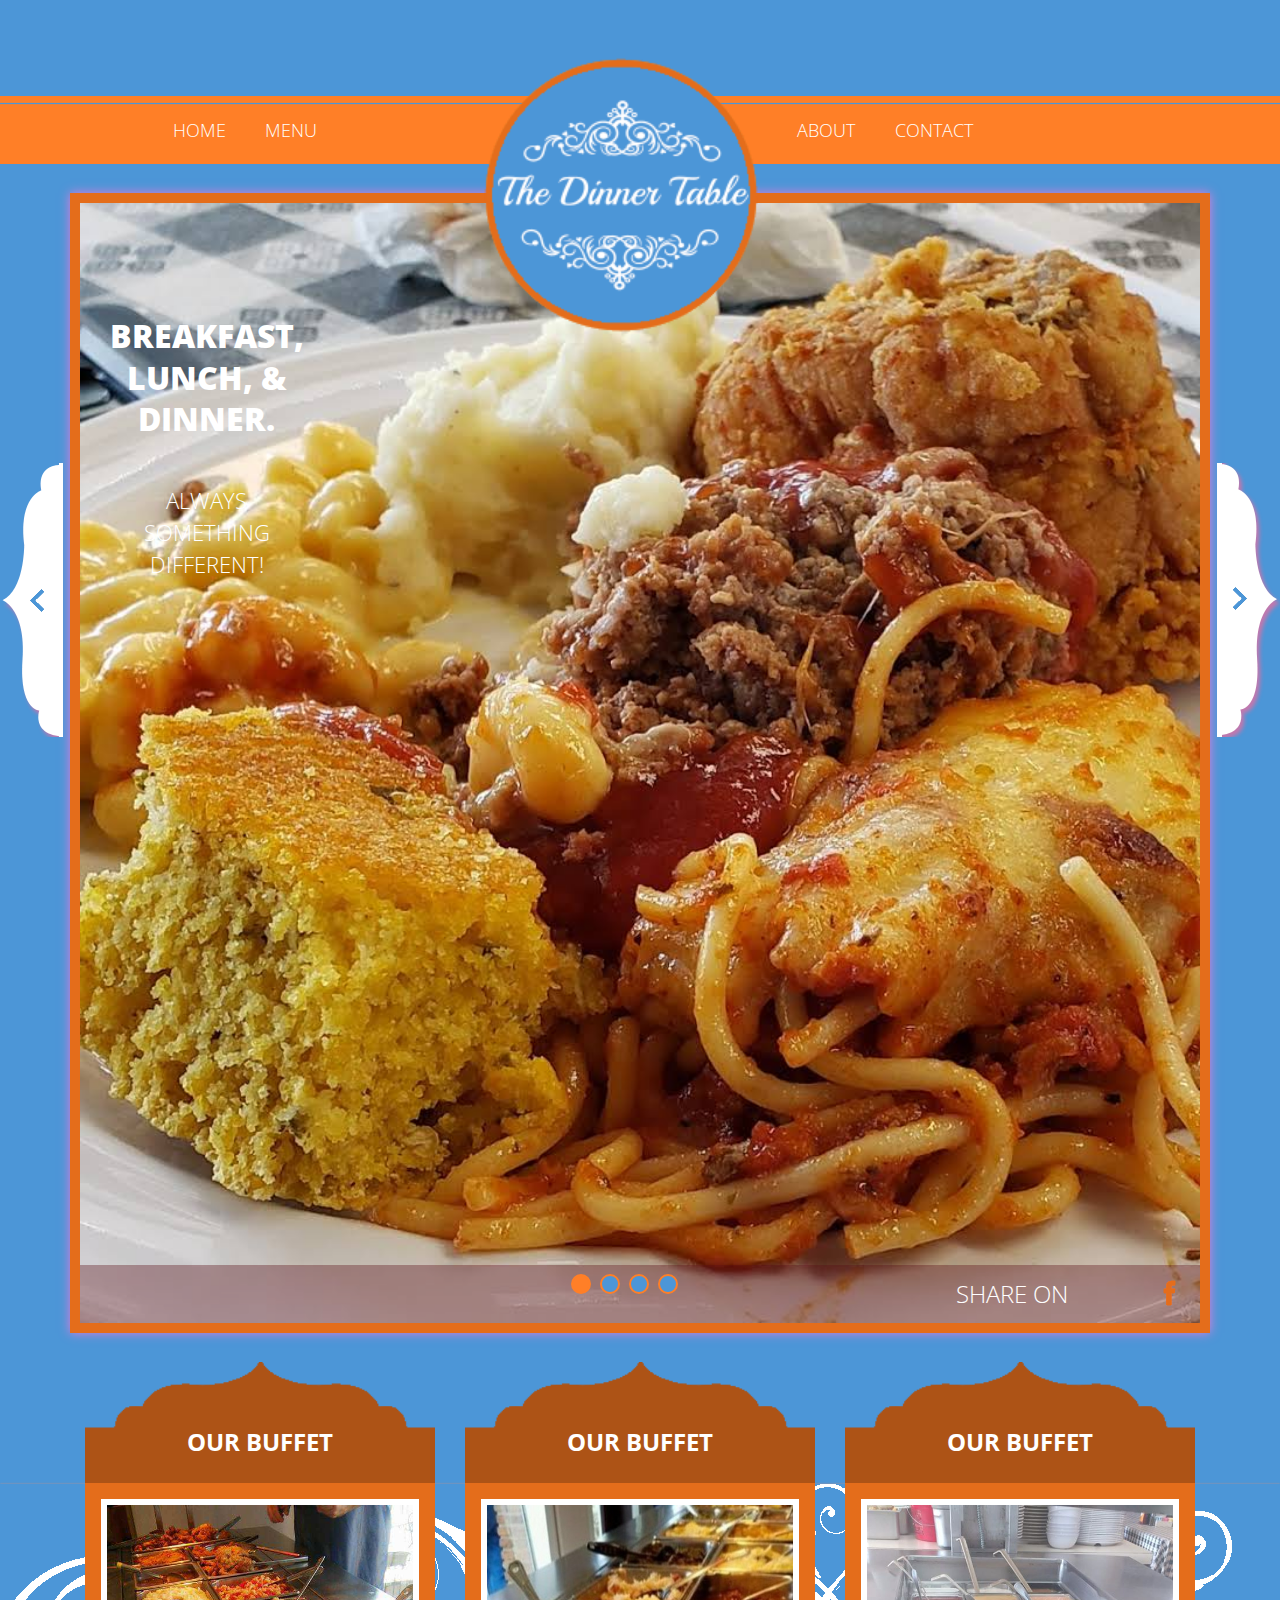
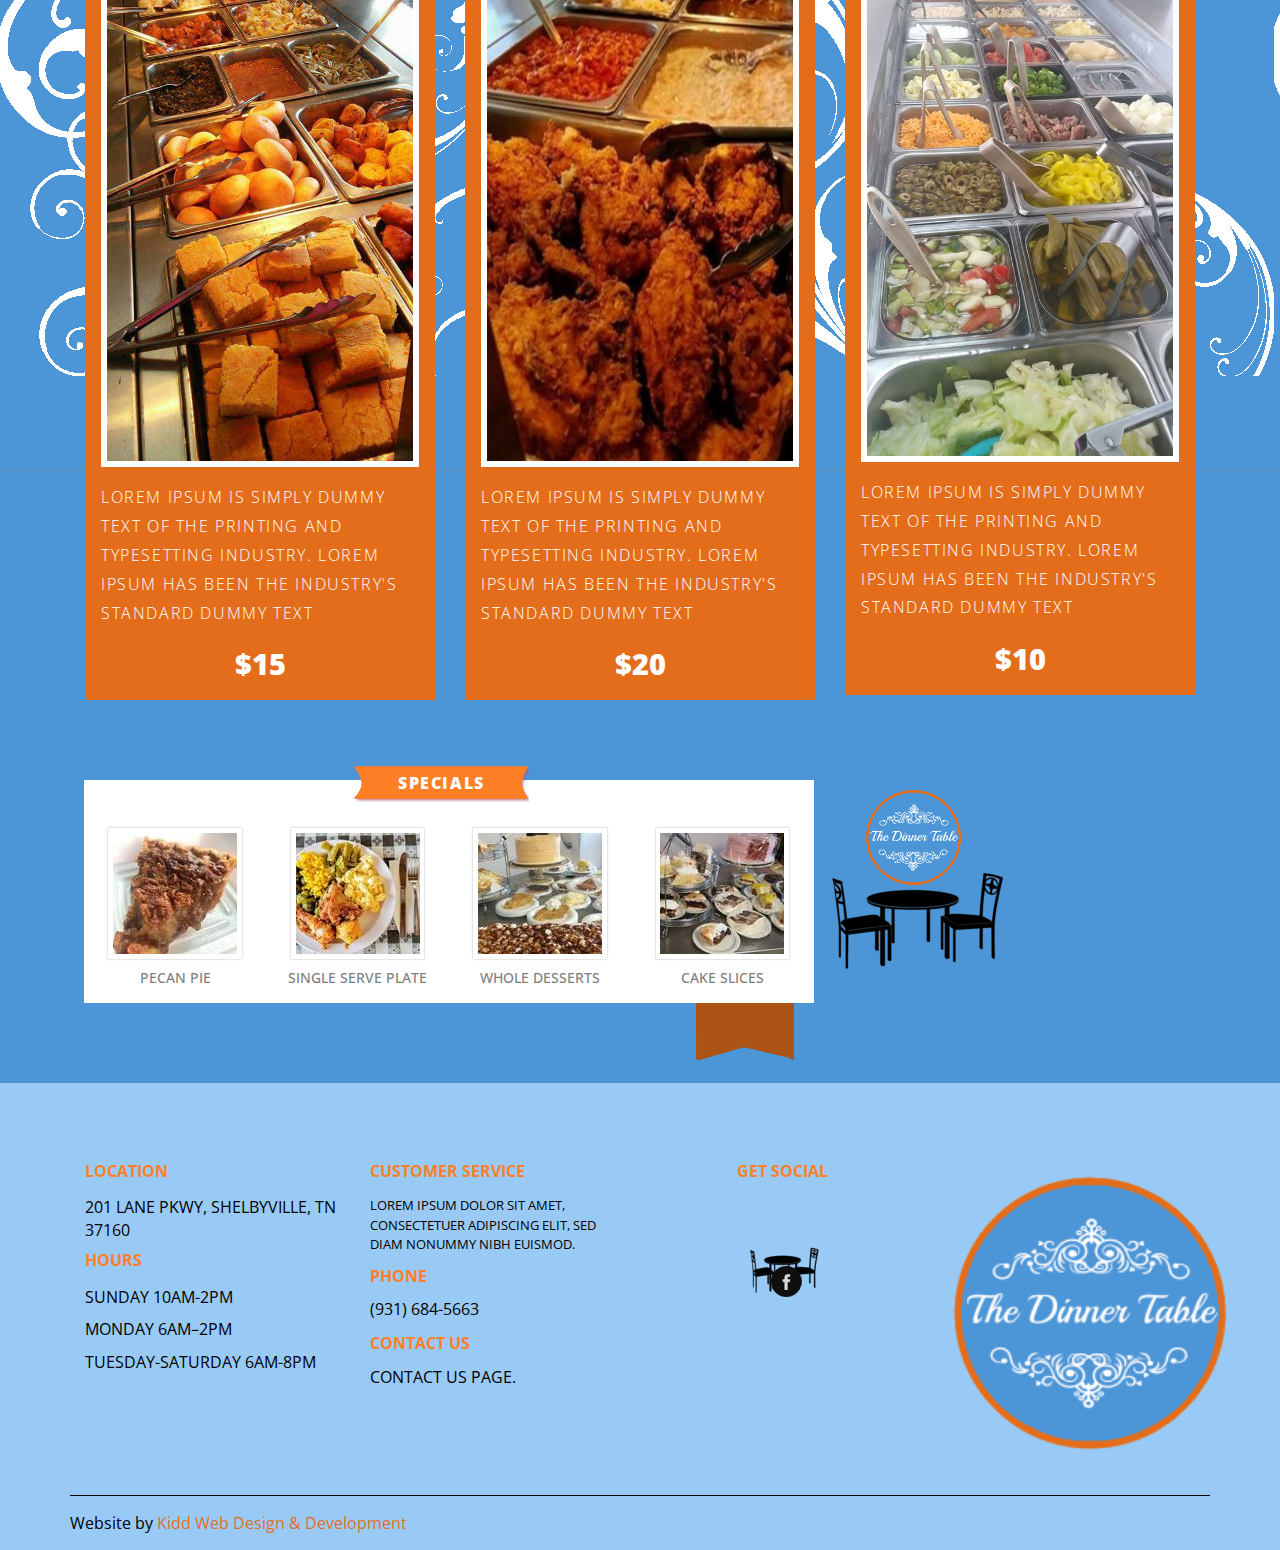
==== commit e7ecf9b2: "Add files via upload" ====
--- a/web/index.html
+++ b/web/index.html
@@ -30,7 +30,7 @@
 				<span class="menu"> </span>
 				<ul>
 					<li class="active"><a href="index.html">Home</a></li>
-					<li><a href="products.html">menu</a></li>
+					<li><a href="menu.html">menu</a></li>
 					<li><a href="about.html">about</a></li>
 					<li><a href="contact.html">Contact</a></li>
 					<div class="clearfix"> </div>
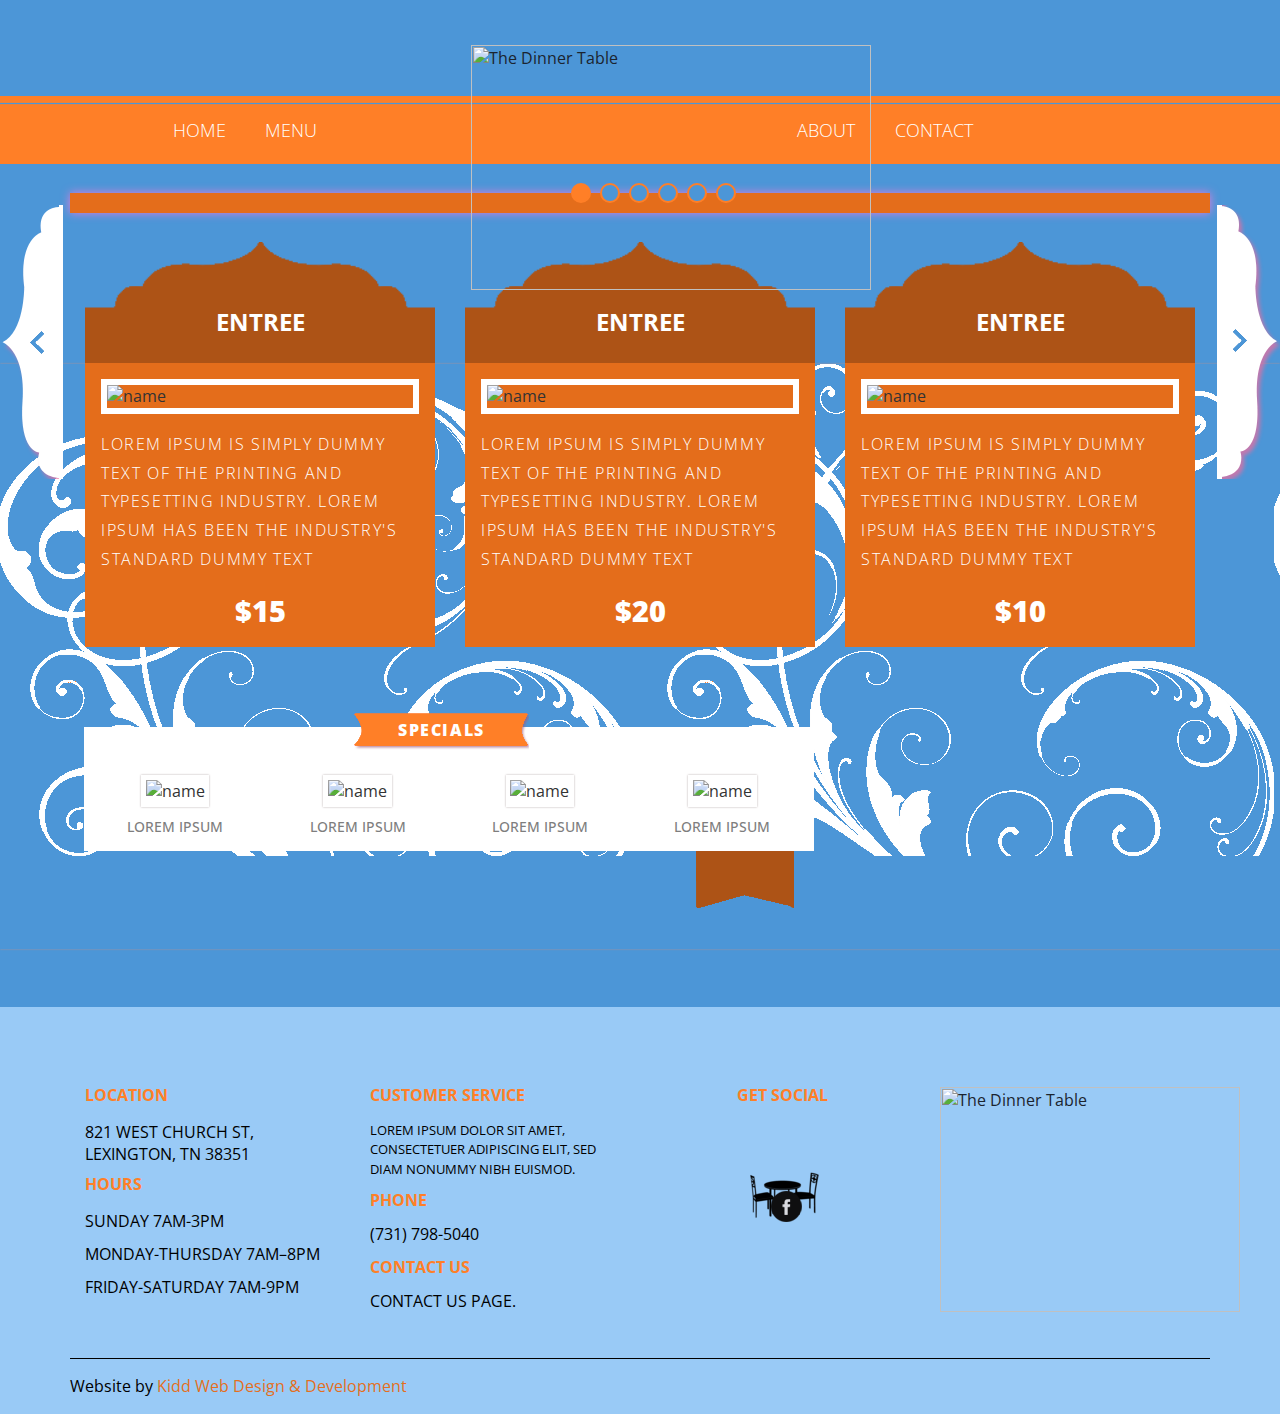
==== commit e0d336b8: "Add files via upload" ====
--- a/web/index.html
+++ b/web/index.html
@@ -48,7 +48,7 @@
 
 				<!-- logo -->
 				<div class="logo">
-					<a href="index.html"><img src="images/logo1.png" height="300px" width="300px" title="The Dinner Table" /></a>
+					<a href="index.html"><img src="images/dinner.png" height="245px" width="400px" title="The Dinner Table" /></a>
 				</div>
 				<!-- logo -->
 			</div>
@@ -84,7 +84,7 @@
 					    <div  id="top" class="callbacks_container">
 					      <ul class="rslides" id="slider4">
 					        <li>
-					          <img  src="images/dinner9.jpg" class="img-responsive" alt="">
+					          <img  src="images/food35.jpg" class="img-responsive" alt="">
 					          <div class="slider-caption">
 					          	 <div class="slider-caption-left text-center">
 					          	 	<h1>BREAKFAST, LUNCH, & DINNER.</h1>
@@ -111,7 +111,7 @@
 					          <!-- share-on -->
 					        </li>
 					         <li>
-					          <img  src="images/dinner7.jpg" class="img-responsive" alt="">
+					          <img  src="images/food2.jpg" class="img-responsive" alt="">
 					          <div class="slider-caption">
 					          	 <div class="slider-caption-left text-center">
 					          	 	<h1>BREAKFAST, LUNCH, & DINNER.</h1>
@@ -138,7 +138,7 @@
 					          <!-- share-on -->
 					        </li>
 					        <li>
-					          <img src="images/dinner8.jpg" class="img-responsive" alt="">
+					          <img src="images/food21.jpg" class="img-responsive" alt="">
 					           <div class="slider-caption">
 					          	 <div class="slider-caption-left text-center">
 					          	 	<h1>BREAKFAST, LUNCH, & DINNER.</h1>
@@ -165,7 +165,61 @@
 					          <!-- share-on -->
 					        </li>
 					        <li>
-					          <img src="images/dinner10.jpg" class="img-responsive" alt="">
+					          <img src="images/food6.jpg" class="img-responsive" alt="">
+					           <div class="slider-caption">
+					            <div class="slider-caption-left text-center">
+					          	 	<h1>BREAKFAST, LUNCH, & DINNER.</h1>
+					          	 	<p>ALWAYS SOMETHING DIFFERENT!</p>
+					          	 </div>
+					          	  <div class="slider-caption-right">
+					          	  </div>
+					          	  <div class="clearfix"> </div>
+					          </div>
+					           <!-- share-on -->
+					          <div class="share-on">
+					          	<div class="share-on-grid">
+					          		<div class="share-on-grid-left">
+					          			<h3>Share On</h3>
+					          		</div>
+					          		<div class="share-on-grid-right">
+					          			<a href="#"><span class="facebook"> </span></a>
+					          			<div class="clearfix"> </div>
+					          		</div>
+					          		<div class="clearfix"> </div>
+					          	</div>
+					          	<div class="clearfix"> </div>
+					          </div>
+					          <!-- share-on -->
+					        </li>
+							<li>
+					          <img src="images/food22.jpg" class="img-responsive" alt="">
+					           <div class="slider-caption">
+					            <div class="slider-caption-left text-center">
+					          	 	<h1>BREAKFAST, LUNCH, & DINNER.</h1>
+					          	 	<p>ALWAYS SOMETHING DIFFERENT!</p>
+					          	 </div>
+					          	  <div class="slider-caption-right">
+					          	  </div>
+					          	  <div class="clearfix"> </div>
+					          </div>
+					           <!-- share-on -->
+					          <div class="share-on">
+					          	<div class="share-on-grid">
+					          		<div class="share-on-grid-left">
+					          			<h3>Share On</h3>
+					          		</div>
+					          		<div class="share-on-grid-right">
+					          			<a href="#"><span class="facebook"> </span></a>
+					          			<div class="clearfix"> </div>
+					          		</div>
+					          		<div class="clearfix"> </div>
+					          	</div>
+					          	<div class="clearfix"> </div>
+					          </div>
+					          <!-- share-on -->
+					        </li>
+							<li>
+					          <img src="images/food3.jpg" class="img-responsive" alt="">
 					           <div class="slider-caption">
 					            <div class="slider-caption-left text-center">
 					          	 	<h1>BREAKFAST, LUNCH, & DINNER.</h1>
@@ -202,10 +256,10 @@
 			<div class="container">
 				<div class="col-md-4 top-grid">
 					<div class="top-grid-head">
-						<h3>OUR BUFFET</h3>
+						<h3>ENTREE</h3>
 					</div>
 					<div class="top-grid-info">
-						<img src="images/dinner1.jpg" class="img-responsive" title="name"/>
+						<img src="images/food30.jpg" class="img-responsive" title="name"/>
 						<p>Lorem Ipsum is simply dummy text of the printing and typesetting industry. Lorem Ipsum has been the industry's standard dummy text</p>
 						<span>$15</span>
 						<div class="clearfix"> </div>
@@ -213,10 +267,10 @@
 				</div>
 				<div class="col-md-4 top-grid">
 					<div class="top-grid-head">
-						<h3>OUR BUFFET</h3>
+						<h3>ENTREE</h3>
 					</div>
 					<div class="top-grid-info">
-						<img src="images/din22.jpg" class="img-responsive" title="name"/>
+						<img src="images/food1.jpg" class="img-responsive" title="name"/>
 						<p>Lorem Ipsum is simply dummy text of the printing and typesetting industry. Lorem Ipsum has been the industry's standard dummy text</p>
 						<span>$20</span>
 						<div class="clearfix"> </div>
@@ -224,10 +278,10 @@
 				</div>
 				<div class="col-md-4 top-grid">
 					<div class="top-grid-head">
-						<h3>OUR BUFFET</h3>
+						<h3>ENTREE</h3>
 					</div>
 					<div class="top-grid-info">
-						<img src="images/dinner6.jpg" class="img-responsive" title="name"/>
+						<img src="images/food26.jpg" class="img-responsive" title="name"/>
 						<p>Lorem Ipsum is simply dummy text of the printing and typesetting industry. Lorem Ipsum has been the industry's standard dummy text</p>
 						<span>$10</span>
 						<div class="clearfix"> </div>
@@ -246,23 +300,23 @@
 			<div class="container">
 				<div class="col-md-8 bottom-grid-left">
 					<div class="col-md-3 bottom-grid-left-grid text-center">
-						<img src="images/dinner111.jpg" title="name"/>
-						<h4>Pecan Pie</h4>
+						<img src="images/food9.jpg" title="name"/>
+						<h4>Lorem Ipsum</h4>
 						<p></p>
 					</div>
 					<div class="col-md-3 bottom-grid-left-grid text-center">
-						<img src="images/dinner121.jpg" title="name"/>
-						<h4>Single Serve Plate</h4>
+						<img src="images/food14.jpg" title="name"/>
+						<h4>Lorem Ipsum</h4>
 						<p></p>
 					</div>
 					<div class="col-md-3 bottom-grid-left-grid text-center">
-						<img src="images/dinner33.jpg" title="name"/>
-						<h4>Whole Desserts</h4>
+						<img src="images/food33.jpg" title="name"/>
+						<h4>Lorem Ipsum</h4>
 						<p></p>
 					</div>
 					<div class="col-md-3 bottom-grid-left-grid text-center">
-						<img src="images/dinner44.jpg" title="name"/>
-						<h4>Cake Slices</h4>
+						<img src="images/food28.jpg" title="name"/>
+						<h4>Lorem Ipsum</h4>
 						<p></p>
 					</div>
 					<div class="clearfix"> </div>
@@ -281,17 +335,17 @@
 			<div class="footer-top">
 				<div class="col-md-3 location">
 					<h4>location</h4>
-					<p>201 Lane Pkwy, Shelbyville, TN 37160</p>
+					<p>821 West Church St, Lexington, TN 38351</p>
 					<h4>hours</h4>
-					<p>Sunday 10AM-2PM</p>
-					<p>Monday	6AM–2PM</p>
-					<p>Tuesday-Saturday 6AM-8PM</p>
+					<p>Sunday 7AM-3PM</p>
+					<p>Monday-Thursday	7AM–8PM</p>
+					<p>Friday-Saturday 7AM-9PM</p>
 				</div>
 				<div class="col-md-3 customer">
 					<h4>customer service</h4>
 					<p>Lorem ipsum dolor sit amet, consectetuer adipiscing elit, sed diam nonummy nibh euismod. </p>
 					<h4>phone</h4>
-					<h6>(931) 684-5663</h6>
+					<h6>(731) 798-5040</h6>
 					<h4>contact us</h4>
 					<h6>contact us page.</h6>
 				</div>
@@ -303,7 +357,7 @@
 					</div>
 				</div>
 				<div class="col-md-3 sign">
-					<a href="index.html"><img src="images/logo1.png" height="300px" width="300px" title="The Dinner Table" /></a>
+					<a href="index.html"><img src="images/dinner.png" height="225px" width="300px" title="The Dinner Table" /></a>
 				</div>
 					<div class="clearfix"> </div>
 			</div>
--- a/web/css/style.css
+++ b/web/css/style.css
@@ -1,8 +1,6 @@
 /*--
-Author: W3layouts
-Author URL: http://w3layouts.com
-License: Creative Commons Attribution 3.0 Unported
-License URL: http://creativecommons.org/licenses/by/3.0/
+Author: Tony Kidd
+Author URL: https://tonykidd.com
 --*/
 html, body{
   	font-family: 'Open Sans', sans-serif;
@@ -52,7 +50,7 @@
 .logo{
 	position: absolute;
 	top: -51px;
-	left: 35.8%;
+	left: 30.8%;
 }
 /*----slider----*/
 .benner{
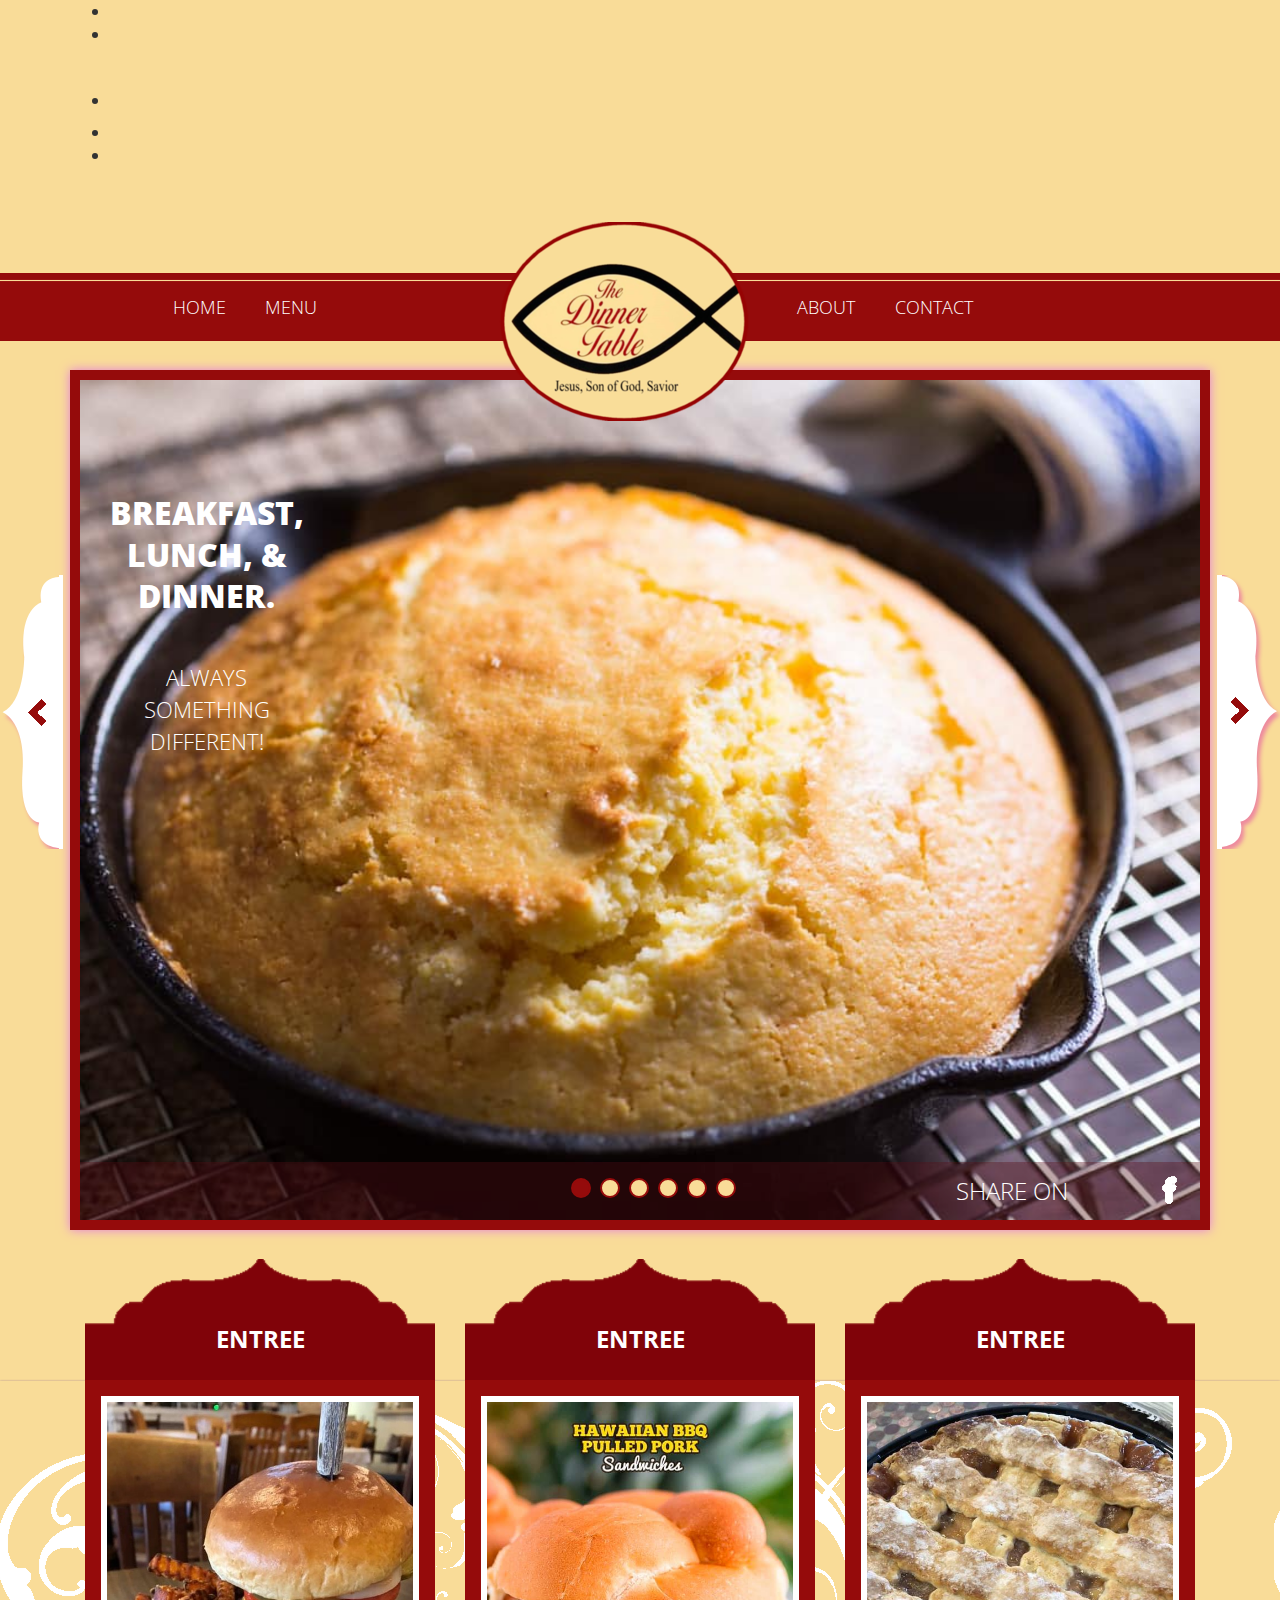
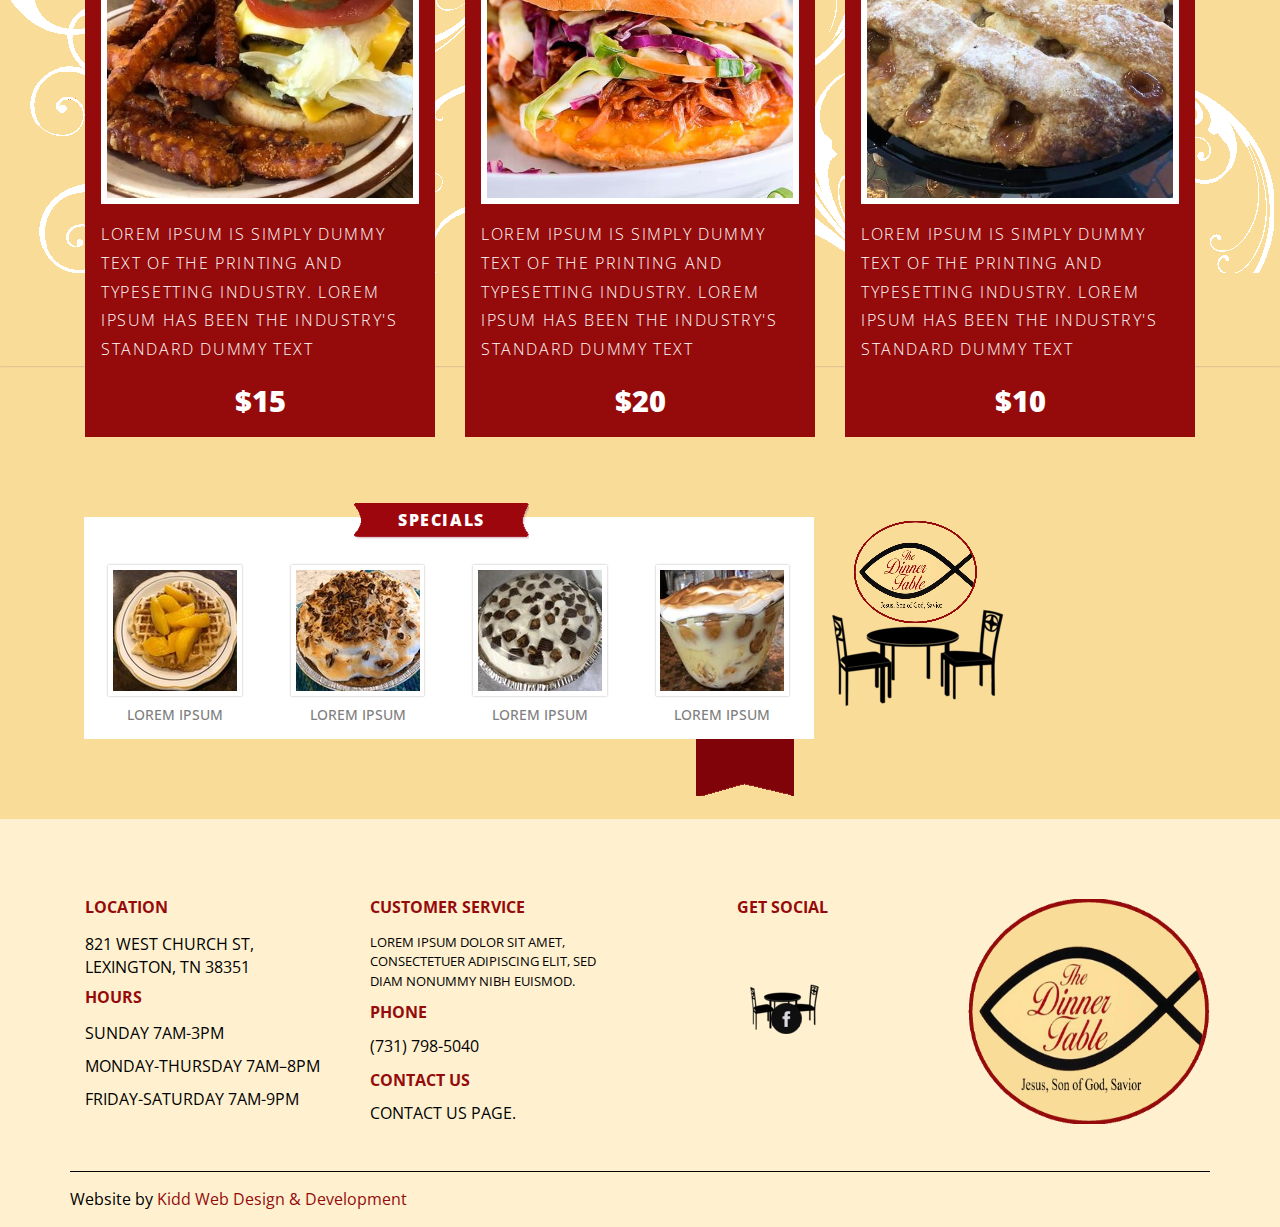
==== commit 66b08696: "Add files via upload" ====
--- a/web/index.html
+++ b/web/index.html
@@ -22,6 +22,32 @@
 	<body>
 	<!-- container -->
 		<!-- top-header -->
+		<div class="top-header">
+			<div class="container">
+				<div class="top-header-left">
+					<ul>
+						<li></li>
+						<li><a href="#"></a></li>
+						<div class="clearfix"> </div>
+					</ul>
+				</div>
+				<div class="top-header-center">
+					<p><span class="cart"> </span><label></label></p>
+				</div>
+				<div class="top-header-right">
+					<ul>
+						<li>
+							<form>
+							</form>
+							
+						</li>
+						<li></li>
+						<li></li>
+					</ul>
+				</div>
+				<div class="clearfix"> </div>
+			</div>
+		</div>
 		<!-- /top-header -->
 		<!-- main-menu -->
 		<div class="main-menu">
@@ -48,7 +74,7 @@
 
 				<!-- logo -->
 				<div class="logo">
-					<a href="index.html"><img src="images/dinner.png" height="245px" width="400px" title="The Dinner Table" /></a>
+					<a href="index.html"><img src="images/dindin.png"  title="The Dinner Table" /></a>
 				</div>
 				<!-- logo -->
 			</div>
--- a/web/css/style.css
+++ b/web/css/style.css
@@ -5,7 +5,7 @@
 html, body{
   	font-family: 'Open Sans', sans-serif;
     font-size: 100%;
-  	background:#4c96d7;
+  	background:#f9dc98;
 }
 body a{
 	transition:0.5s all;
@@ -50,14 +50,14 @@
 .logo{
 	position: absolute;
 	top: -51px;
-	left: 30.8%;
+	left: 31.5%;
 }
 /*----slider----*/
 .benner{
 }
 .img-slider{
 	margin: 1.8em 0em;
-	border: 10px solid #e46d1b;
+	border: 10px solid #950b0b;
 	box-shadow: 0px 0px 10px #E47CDB;
 }
 #slider2,
@@ -199,8 +199,8 @@
   height:20px;
   width:20px;
   display:inline-block;
-  border:2px solid #ff7f27;
-  background:#4c96d7;
+  border:2px solid #950b0b;
+  background:#f9dc98;
   border-radius:50%;
   -webkit-border-radius:50%;
   -moz-border-radius:50%;
@@ -208,8 +208,8 @@
   -ms-border-radius:50%;
 }
 .callbacks_here a:after{
-	border:2px solid #ff7f27;
-	background:#ff7f27;
+	border:2px solid #950b0b;
+	background:#950b0b;
 }
 .slider-caption {
 	position: absolute;
@@ -333,7 +333,7 @@
 	display: block;
 }
 .top-grid-info{
-	background:#e46d1b;
+	background:#950b0b;
 	padding:1em;
 }
 .top-grid-info img{
@@ -383,7 +383,7 @@
 	color:#FFF;
 }
 .top-grids-bg span{
-	background: url(../images/top-grid-bg.png) repeat-x 0px 0px #4c96d7;
+	background: url(../images/top-grid-bg.png) repeat-x 0px 0px #f9dc98;
 	min-height: 585px;
 	width: 100%;
 	display: inline-block;
@@ -495,13 +495,13 @@
 /*--*/
 /*-- footer --*/
 .footer{
-	background:#99caf6;
+	background:#fff1d0;
 	padding:4em 0em 0em;
 }
 .footer h4 {
 	font-size: 1em;
 	font-weight: 700;
-	color: #ff7f27;
+	color: #950b0b;
 	text-transform: uppercase;
 	padding: 0 0 0.5em 0;
 	margin: 0 0 0.5em;
@@ -554,7 +554,7 @@
 	outline: none;
 	font-weight: 400;
 	text-indent: 10px;
-	border: 1px solid #ff7f27;
+	border: 1px solid #950b0b;
 	border-radius: 3px; 
 	-webkit-border-radius: 3px;
 	-moz-border-radius: 3px;
@@ -566,7 +566,7 @@
 	border-bottom:1px solid #000000;
 }
 .footer-bottom a {
-	color: #e46f1d;
+	color: #950b0b;
 }
 .footer-bottom p {
 	color: #000000;
@@ -601,14 +601,14 @@
 /*-- about --*/
 .about {
 	padding: 3em 0em;
-	background:#4c96d7;
+	background:#f9dc98;
 }
 .about img {
 	margin: 0em 0em 2em;
 }
 .about h3 {
 	font-size: 2.5em;
-	color: #e46d1b;
+	color: #950b0b;
 	padding: 1em 0;
 }
 .about p {
@@ -851,7 +851,7 @@
 }
 .contact_info h3 {
 	font-size: 2em;
-	color: #4c96d7;
+	color: #f9dc98;
 	padding: 0.2em 0 1em;
 }
 .col:first-child{
@@ -867,7 +867,7 @@
 .span_2_of_3  h3,
 .span_1_of_3  h3 {
 	font-size: 1.6em;
-	color: #4c96d7;
+	color: #950b0b;
 	padding:0.5em 0;
 }
 .contact-form{
@@ -889,9 +889,9 @@
 			width:98%;
 			border: none;
 			outline:none;
-			color:#4c96d7;
+			color:#950b0b;
 			font-size:0.8125em;
-			border:1px solid #e46d1b;
+			border:1px solid #950b0b;
 			-webkit-appearance:none;
 }
 .contact-form textarea{
@@ -899,7 +899,7 @@
 		height:120px;		
 }
 .contact-form input[type="submit"]{
-	background: #4c96d7;
+	background: #950b0b;
 	color: #FFF;
 	padding: 5px 20px;
 	display: inline-block;
@@ -913,7 +913,7 @@
 	text-transform:uppercase;
 }
 .contact-form input[type="submit"]:hover{
-	background:#e46d1b;
+	background:#950b0b;
 	color:#fff;
 }
 .contact-form input[type="submit"]:active{
@@ -924,12 +924,12 @@
 }
 .company_address p{
 	font-size:1em;
-	color:#e46d1b;
+	color:#950b0b;
 	padding: 2px 0;
 }
 .company_address p span{
 	text-decoration:underline;
-	color:#4c96d7;
+	color:#950b0b;
 	cursor:pointer;
 }
 .company_address p span:hover{
@@ -945,7 +945,7 @@
 }
 .content h2 {
 	font-size: 2.5em;
-	color: #e46d1b;
+	color: #f9dc98;
 	padding: 1em 0 0em;
 }
 
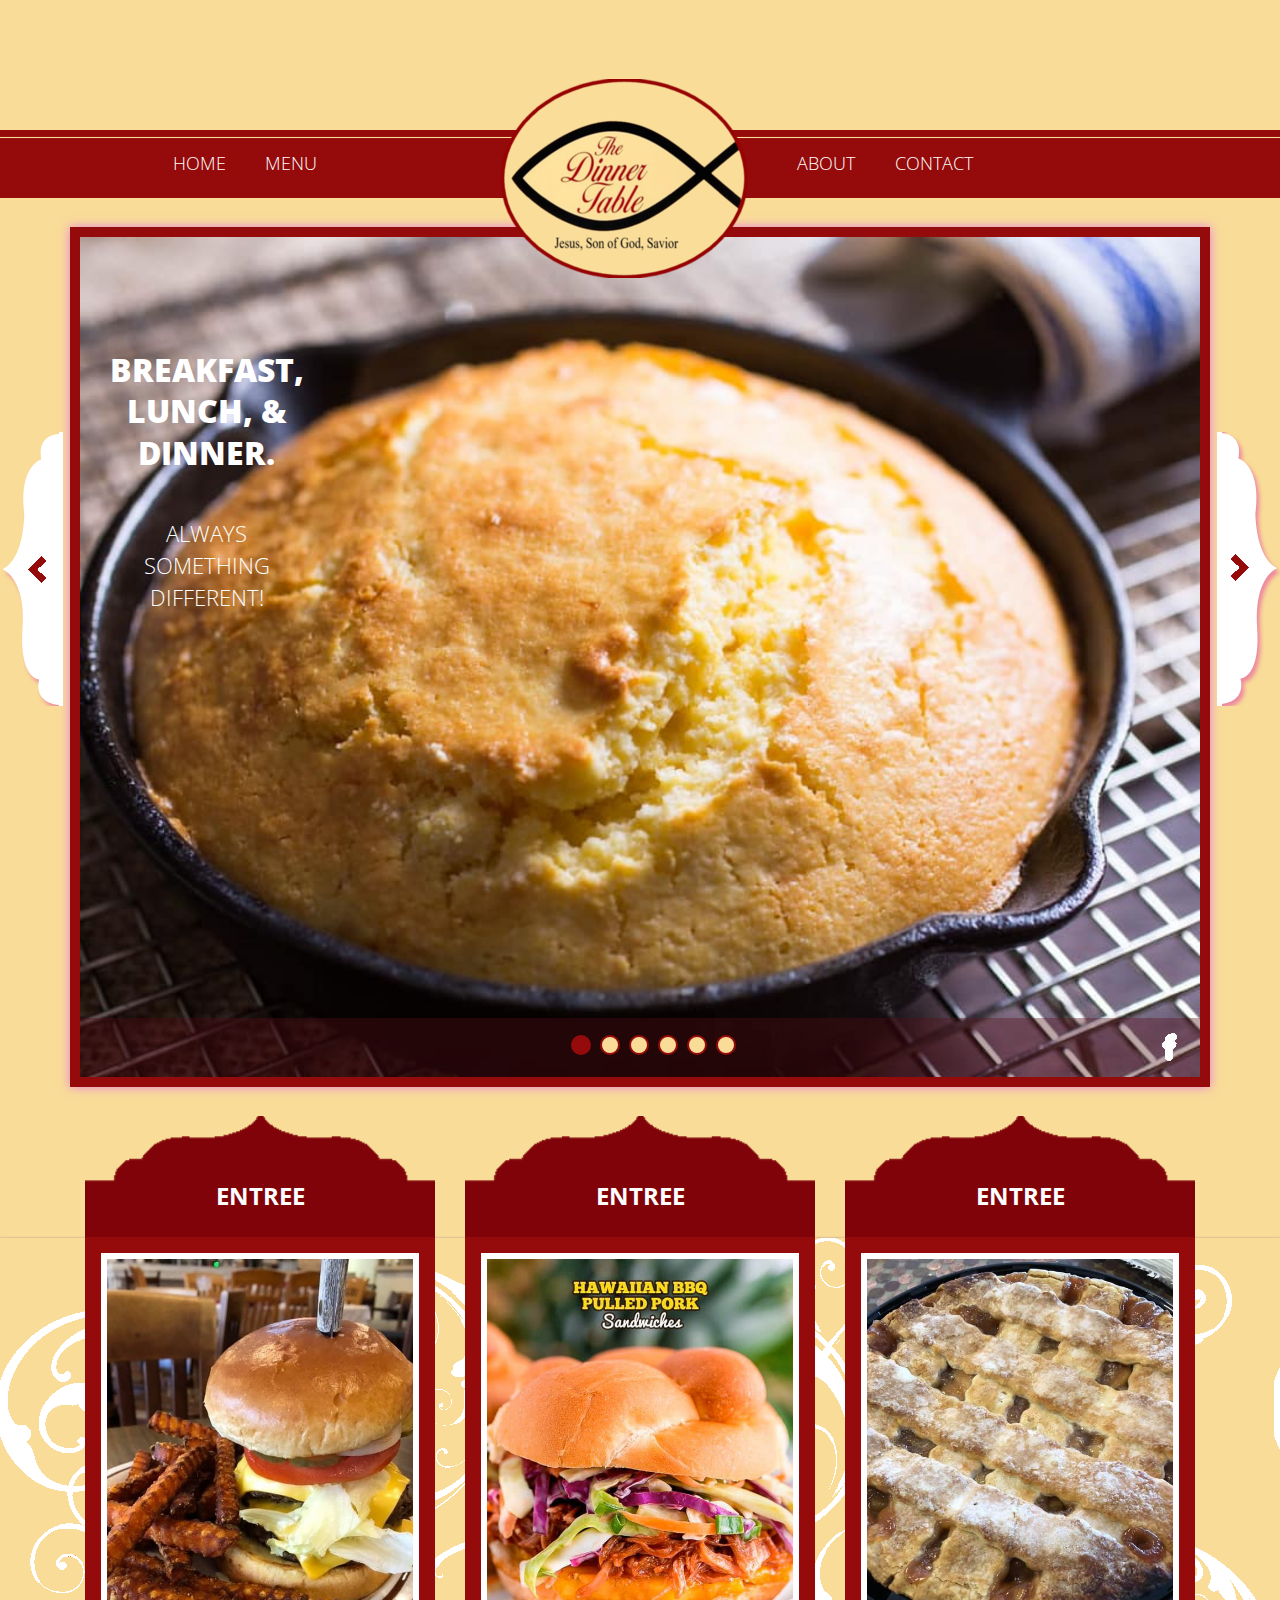
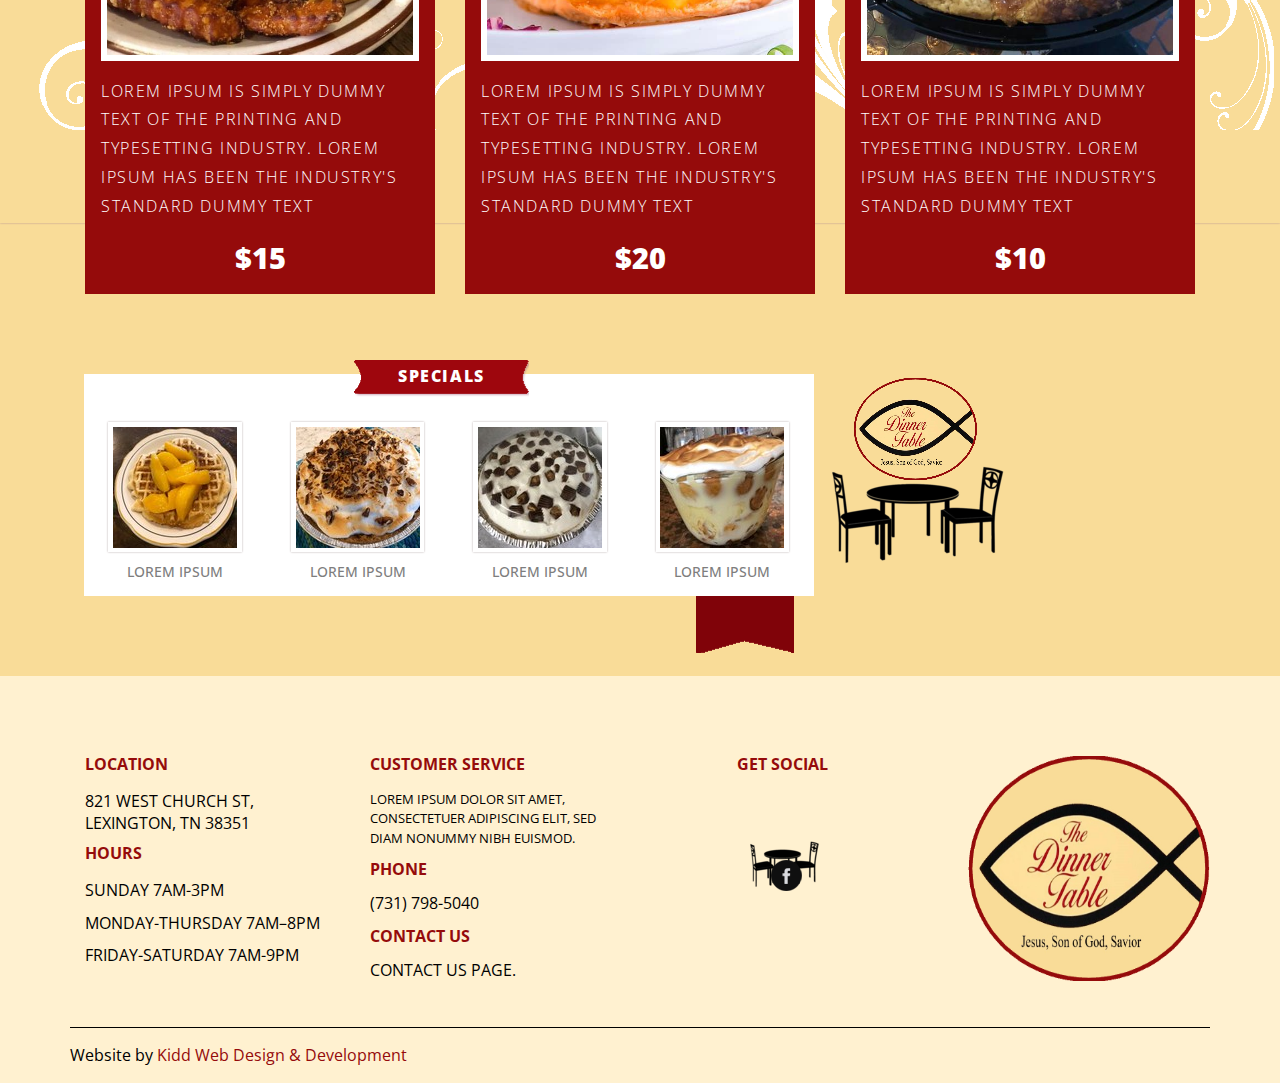
==== commit bf09f0c2: "Add files via upload" ====
--- a/web/index.html
+++ b/web/index.html
@@ -124,7 +124,7 @@
 					          <div class="share-on">
 					          	<div class="share-on-grid">
 					          		<div class="share-on-grid-left">
-					          			<h3>Share On</h3>
+					          			<h3></h3>
 					          		</div>
 					          		<div class="share-on-grid-right">
 					          			<a href="#"><span class="facebook"> </span></a>
@@ -151,7 +151,7 @@
 					          <div class="share-on">
 					          	<div class="share-on-grid">
 					          		<div class="share-on-grid-left">
-					          			<h3>Share On</h3>
+					          			<h3></h3>
 					          		</div>
 					          		<div class="share-on-grid-right">
 					          			<a href="#"><span class="facebook"> </span></a>
@@ -178,7 +178,7 @@
 					          <div class="share-on">
 					          	<div class="share-on-grid">
 					          		<div class="share-on-grid-left">
-					          			<h3>Share On</h3>
+					          			<h3></h3>
 					          		</div>
 					          		<div class="share-on-grid-right">
 					          			<a href="#"><span class="facebook"> </span></a>
@@ -205,7 +205,7 @@
 					          <div class="share-on">
 					          	<div class="share-on-grid">
 					          		<div class="share-on-grid-left">
-					          			<h3>Share On</h3>
+					          			<h3></h3>
 					          		</div>
 					          		<div class="share-on-grid-right">
 					          			<a href="#"><span class="facebook"> </span></a>
@@ -232,7 +232,7 @@
 					          <div class="share-on">
 					          	<div class="share-on-grid">
 					          		<div class="share-on-grid-left">
-					          			<h3>Share On</h3>
+					          			<h3></h3>
 					          		</div>
 					          		<div class="share-on-grid-right">
 					          			<a href="#"><span class="facebook"> </span></a>
@@ -259,7 +259,7 @@
 					          <div class="share-on">
 					          	<div class="share-on-grid">
 					          		<div class="share-on-grid-left">
-					          			<h3>Share On</h3>
+					          			<h3></h3>
 					          		</div>
 					          		<div class="share-on-grid-right">
 					          			<a href="#"><span class="facebook"> </span></a>
--- a/web/css/style.css
+++ b/web/css/style.css
@@ -15,7 +15,104 @@
 	-ms-transition:0.5s all;
 }
 /*-- top-header --*/
-
+.top-header{
+	background:#f9dc98;
+}
+.top-header-left{
+	float:left;
+	width:40%;
+}
+.top-header-center{
+	float: left;
+	width: 20%;
+	text-align: center;
+	margin-top: 0.5em;
+}
+.top-header-right{
+	float:left;
+	width:40%;
+}
+.top-header-left ul{
+	margin:0;
+	padding:0;
+} 
+.top-header-left ul li{
+	display:inline-block;
+	float:left;
+}
+.top-header-left ul li a{
+	color: #FFF;
+	text-decoration: none;
+	font-size: 1.1em;
+	font-weight: 100;
+	margin: 0 1.5em 0 0em;
+	padding: 0.5em 0;
+	display: block;
+}
+.top-header-left ul li a:hover,.top-header-left ul li.active a{
+	color:#f9dc98;
+}
+.top-header-center p{
+	color:#FFF;
+	font-size: 1.1em;
+	font-weight: 100;
+	margin:0;
+}
+.top-header-center p span.cart{
+	width: 20px;
+	height: 24px;
+	display: inline-block;
+	vertical-align: sub;
+	margin-right: 0.5em;
+}
+.top-header-center p label{
+	color:#f9dc98;
+	font-weight:100;
+	margin-left:0.4em;
+}
+.top-header-right li form{
+	position: relative;
+}
+.top-header-right li form input[type="text"]{
+	border: none;
+	outline: none;
+	position: relative;
+	transition: linear 0.5s all;
+	background: #f9dc98;
+	padding: 0.6em;
+	color:#FFF;
+}
+.top-header-right li form input[type="submit"]{
+	background: url(../images/search-icon.png) no-repeat 0px 0px;
+	width: 25px;
+	height: 25px;
+	display: inline-block;
+	border: none;
+	outline: none;
+	position: absolute;
+	right: 10px;
+	top: 11px;
+}
+.top-header-right ul li{
+	display:inline-block;
+	float:left;
+}
+.top-header-right ul li a{
+	color: #FFF;
+	text-decoration: none;
+	font-size: 1.1em;
+	font-weight: 100;
+	padding: 0 0.8em;
+	margin: 0.5em 0;
+	display: block;
+	border-right:1px solid #FFF;
+}
+.top-header-right ul li:nth-child(3) a{
+	border-right:none;
+}
+.top-header-right ul li a:hover,.top-header-right ul li.active a{
+	color:#f9dc98;
+}
 .main-menu{
 	background: url(../images/nav-bg.png) repeat-x 0px 0px;
 	margin-top: 6em;
@@ -631,7 +728,7 @@
 	text-decoration:none;
 }
 .about a:hover{
-	background:#5a0f16;
+	background:#800309;
 }
 /*-- /about --*/
 /*--Bi seller slide Starts ---*/
@@ -764,7 +861,7 @@
 	display: none;
 }
 .veiw-img-mark a{
-	background: #5A0F16;
+	background: #800309;
 	padding: 10px;
 	color: #fff;
 	font-size: 0.85em;
@@ -797,7 +894,7 @@
 	line-height: 2em;
 }
 button.add2cart span:hover {
-	background: #5a0f16;
+	background: #800309;
     transition:0.5s all;
 	-webkit-transition:0.5s all;
 	-moz-transition:0.5s all;
@@ -817,7 +914,7 @@
 }
 .biseller-info h2 {
 	font-size: 2.5em;
-	color: #5A0F16;
+	color: #800309;
 	padding: 1em 0;
 }
 .best-seller {
@@ -933,7 +1030,7 @@
 	cursor:pointer;
 }
 .company_address p span:hover{
-	color:#5A0F16;
+	color:#800309;
 }
 .map{
 }
@@ -945,7 +1042,7 @@
 }
 .content h2 {
 	font-size: 2.5em;
-	color: #f9dc98;
+	color: #950b0b;
 	padding: 1em 0 0em;
 }
 
@@ -954,7 +1051,7 @@
 	padding:6em 0 5em 0;
 }
 .register-top-grid h3, .register-bottom-grid h3 {
-	color:#5A0F16;
+	color:#800309;
 	font-size: 1.2em;
 	padding-bottom: 15px;
 	margin: 0;
@@ -1066,7 +1163,7 @@
 	outline:none;
 }
 .register-but input[type="submit"]:hover {
-	background:#5A0F16;
+	background:#800309;
 }
 div.register-bottom-grid {
 	margin-top:3em;
@@ -1076,7 +1173,7 @@
 	padding: 0;
 }
 .login-left h3, .login-right h3 {
-	color:#5A0F16;
+	color:#800309;
 	font-size: 1.2em;
 	padding-bottom: 0.5em;
 	font-weight:600;
@@ -1101,7 +1198,7 @@
 	text-transform: uppercase;
 }
 .acount-btn:hover, .login-right input[type="submit"]:hover{
-	background:#5A0F16;
+	background:#800309;
 	text-decoration:none;
 	color:#fff;
 }
@@ -1249,7 +1346,7 @@
 	margin-left: 0;
 }
 h4.title {
-	color: #5A0F16;
+	color: #800309;
 	margin-bottom: 0.5em;
 	font-size: 1.1em;
 	line-height: 1.2;
@@ -1287,7 +1384,7 @@
 	float: left;
 }
 .button1 input[type="submit"]:hover{
-	background:#5A0F16;
+	background:#800309;
 }
 .login{
 	padding:3% 0;
@@ -1340,7 +1437,7 @@
 	float: right;
 }
 .comments-area input[type="submit"]:hover{
-	background:#5A0F16;
+	background:#800309;
 }
 p#account-form-remember{
 	float:left;
@@ -1477,7 +1574,7 @@
 	margin:1em 0em;
 }	
 .span_1_of_4  h3{
-	color: #5A0F16;
+	color: #800309;
 	margin-bottom: 0.5em;
 	font-size: 2em;
 	font-weight:600;
@@ -1682,7 +1779,7 @@
 	transition: all 0.3s ease-in-out;
 }
 .button1:hover{
-	background:#5A0F16;
+	background:#800309;
 }
 .desc1 h3{
 	color:#333333;
@@ -1748,7 +1845,7 @@
 	display: inline-block;
 	font-size: 1em;
 	padding: 10px 34px;
-	background:#5A0F16;
+	background:#800309;
 	color:#fff;
 	text-transform:uppercase;
 	-webkit-transition: all 0.3s ease-in-out;
@@ -2048,7 +2145,7 @@
 .head-nav ul li a {
 	border-right: none;
 	border-bottom: none;
-	background: #5A0F16;
+	background: #800309;
 	color: #ffffff;
 }
 .head-nav ul{
@@ -2089,7 +2186,7 @@
 }
 .head-nav ul li a:hover, .head-nav ul li.active a {
 	border-bottom:none;
-	color:#f84f86;
+	color:#ffffff;
 }
 .head-nav ul li:nth-child(3) {
 	margin-left: 0;
